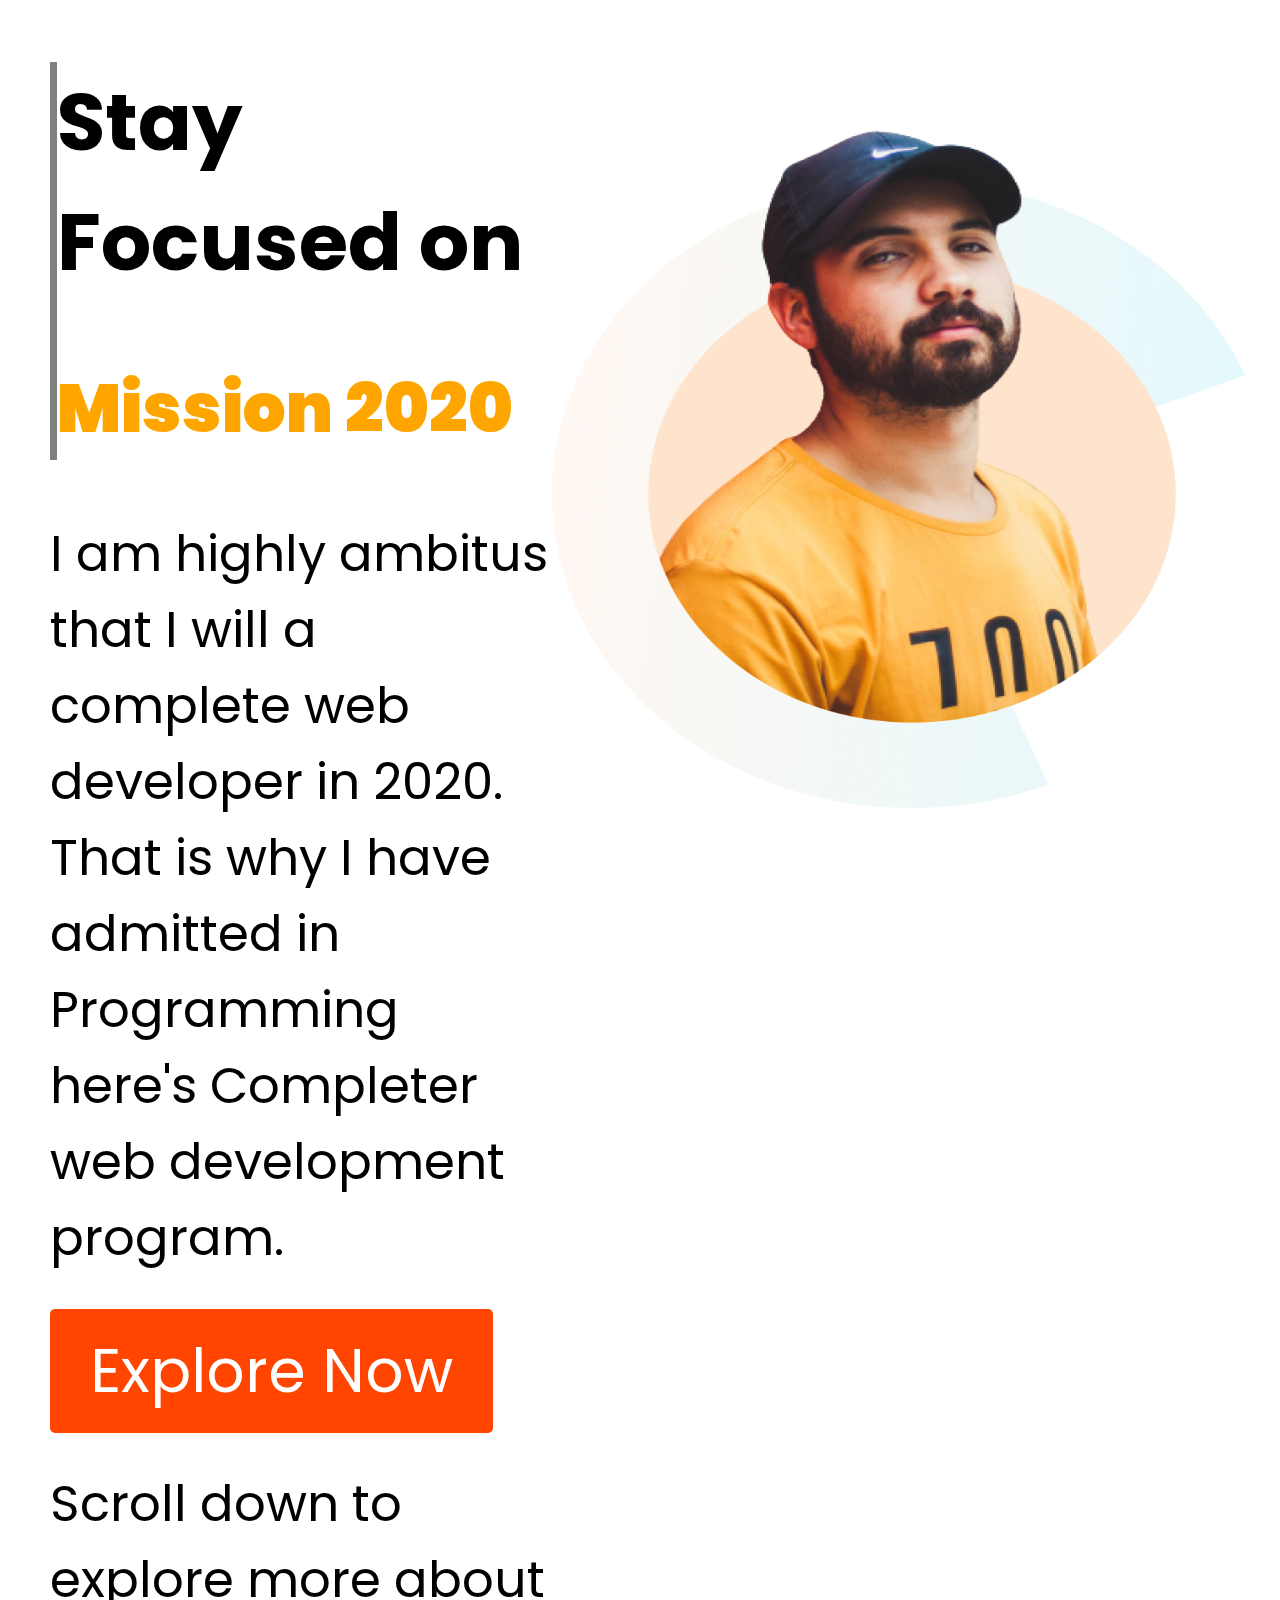
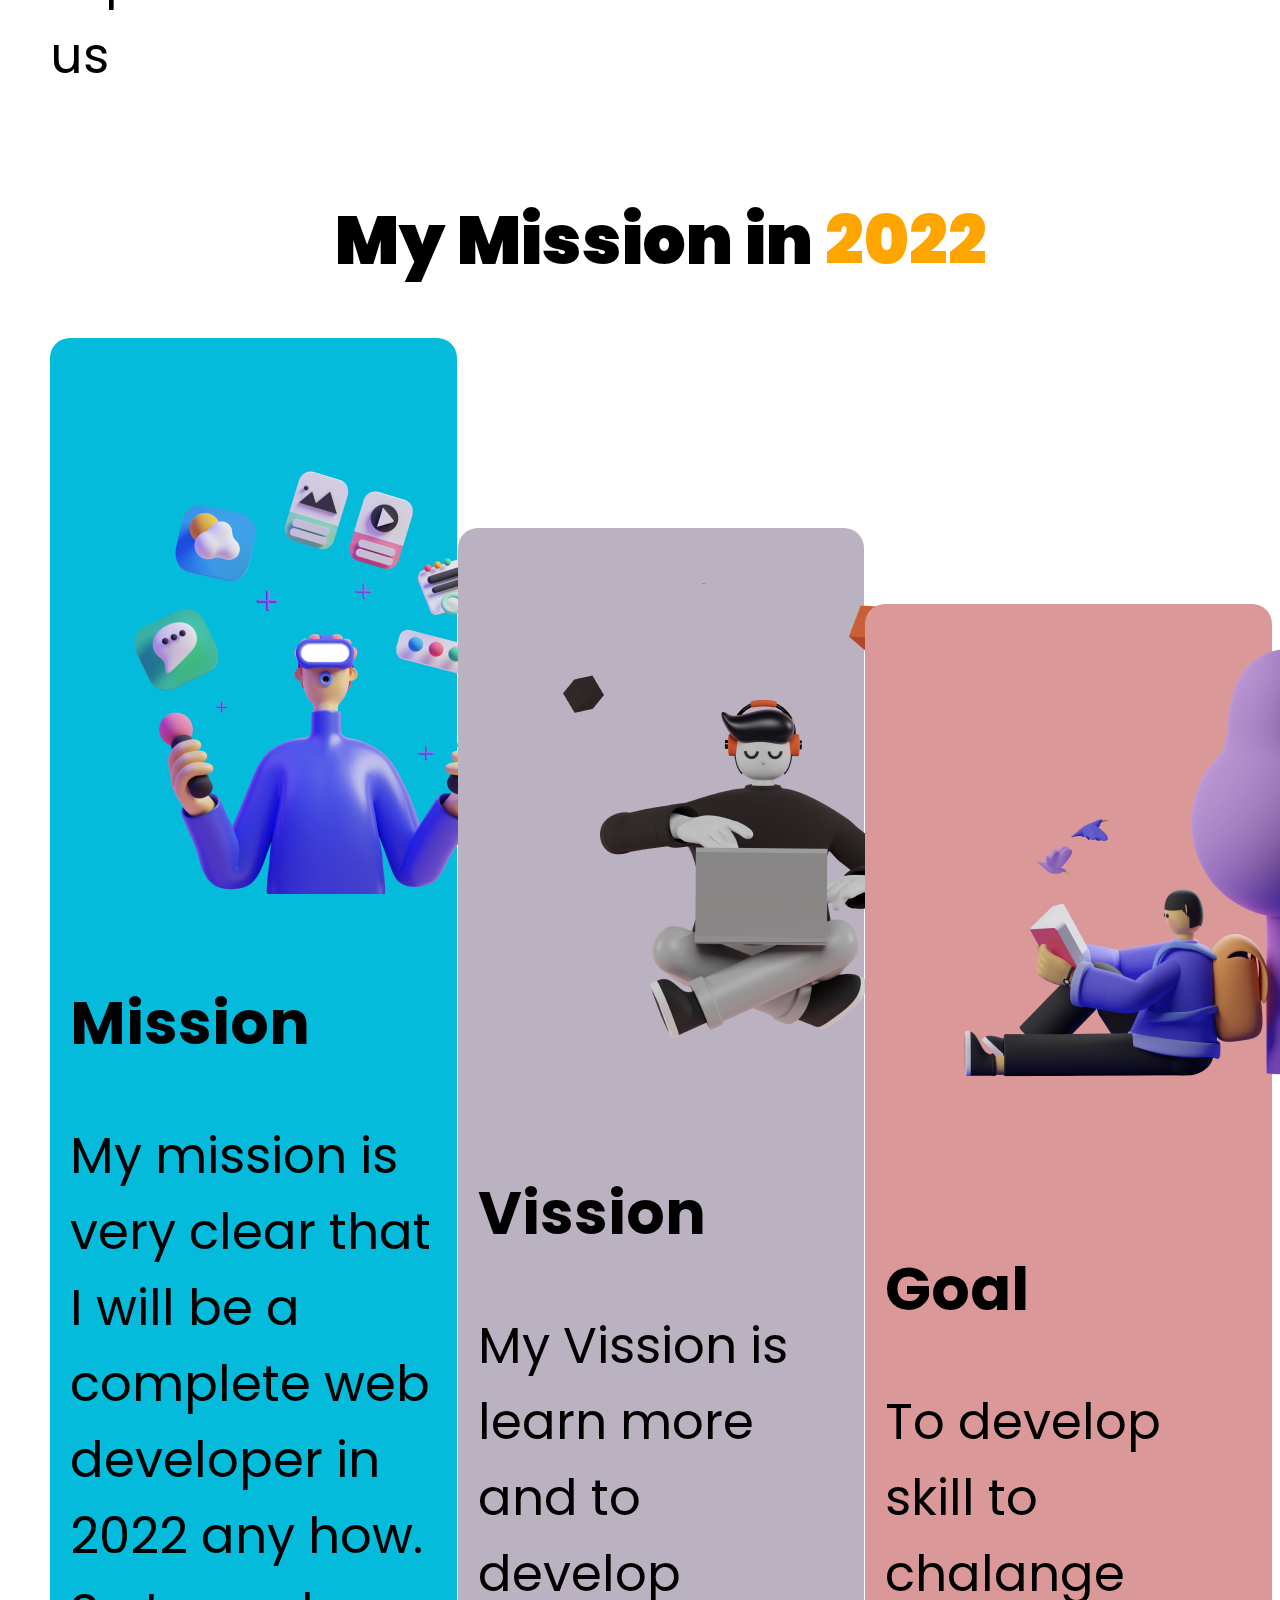
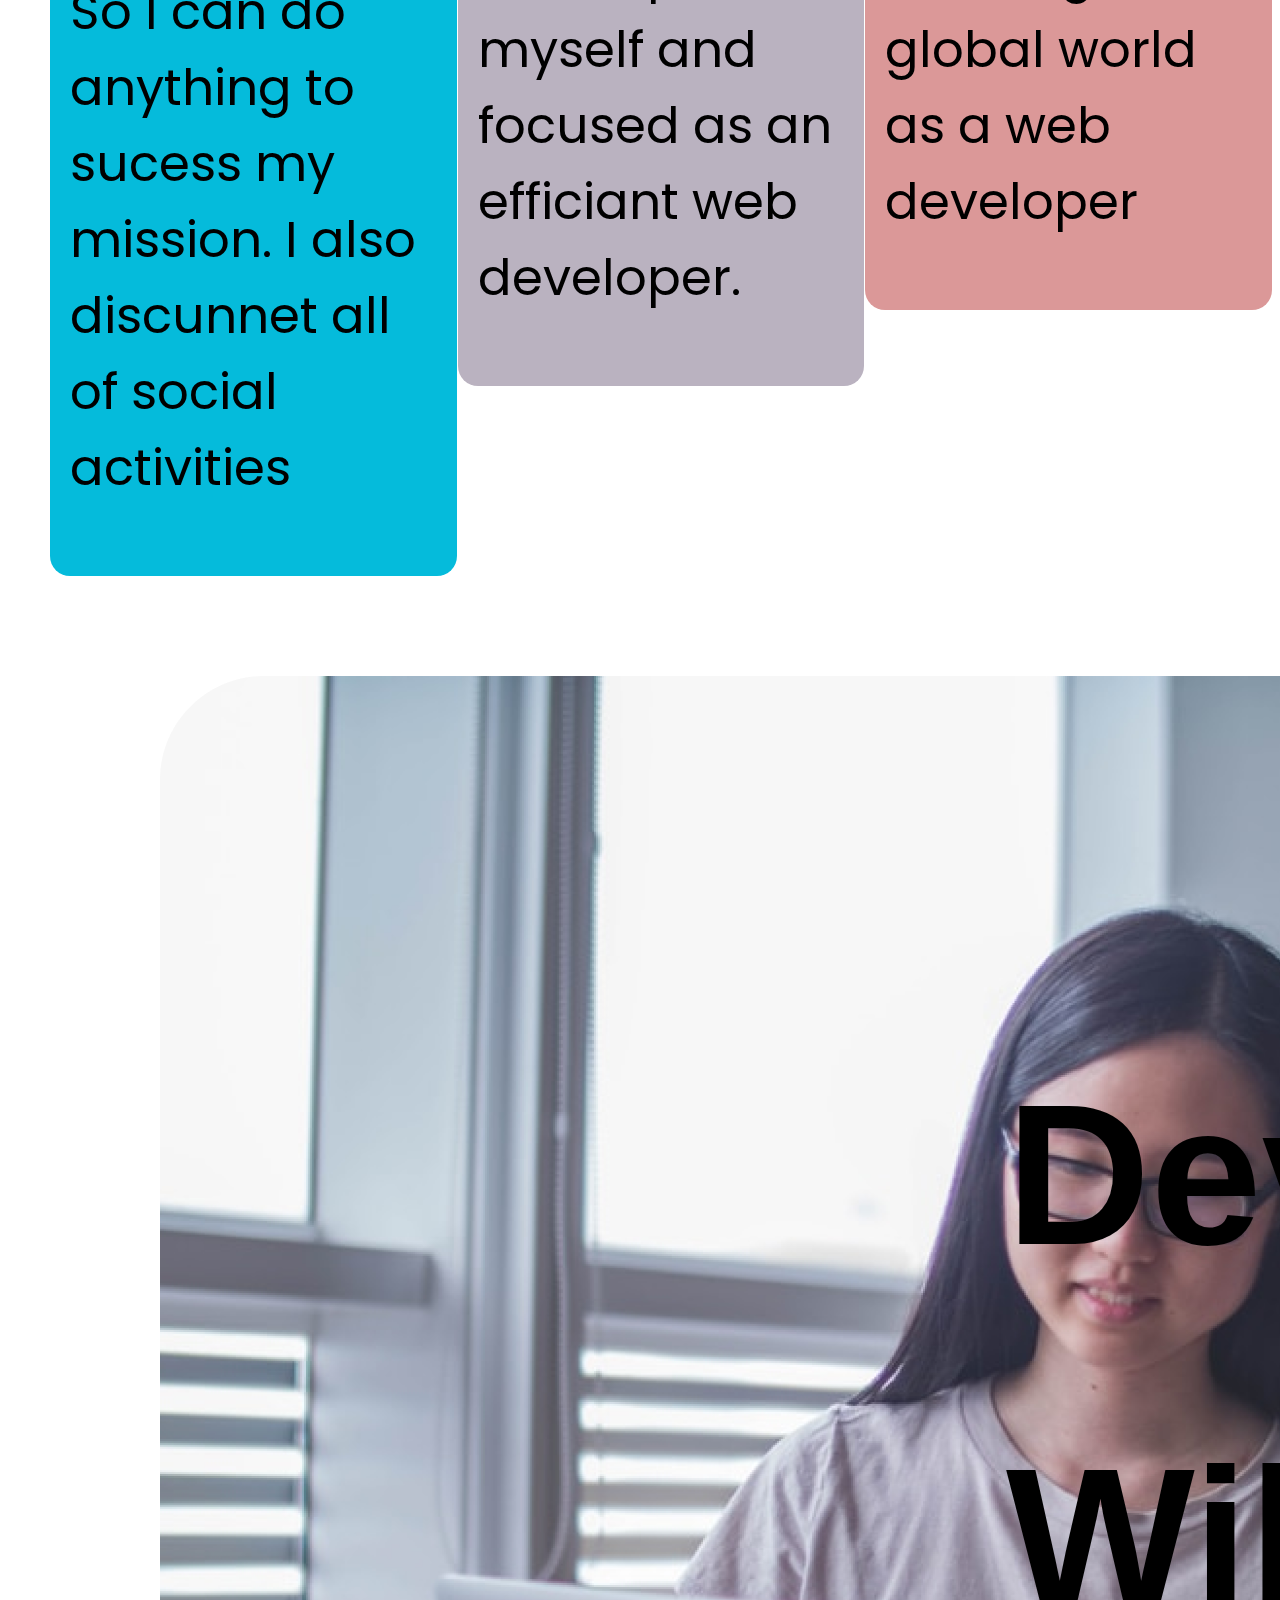
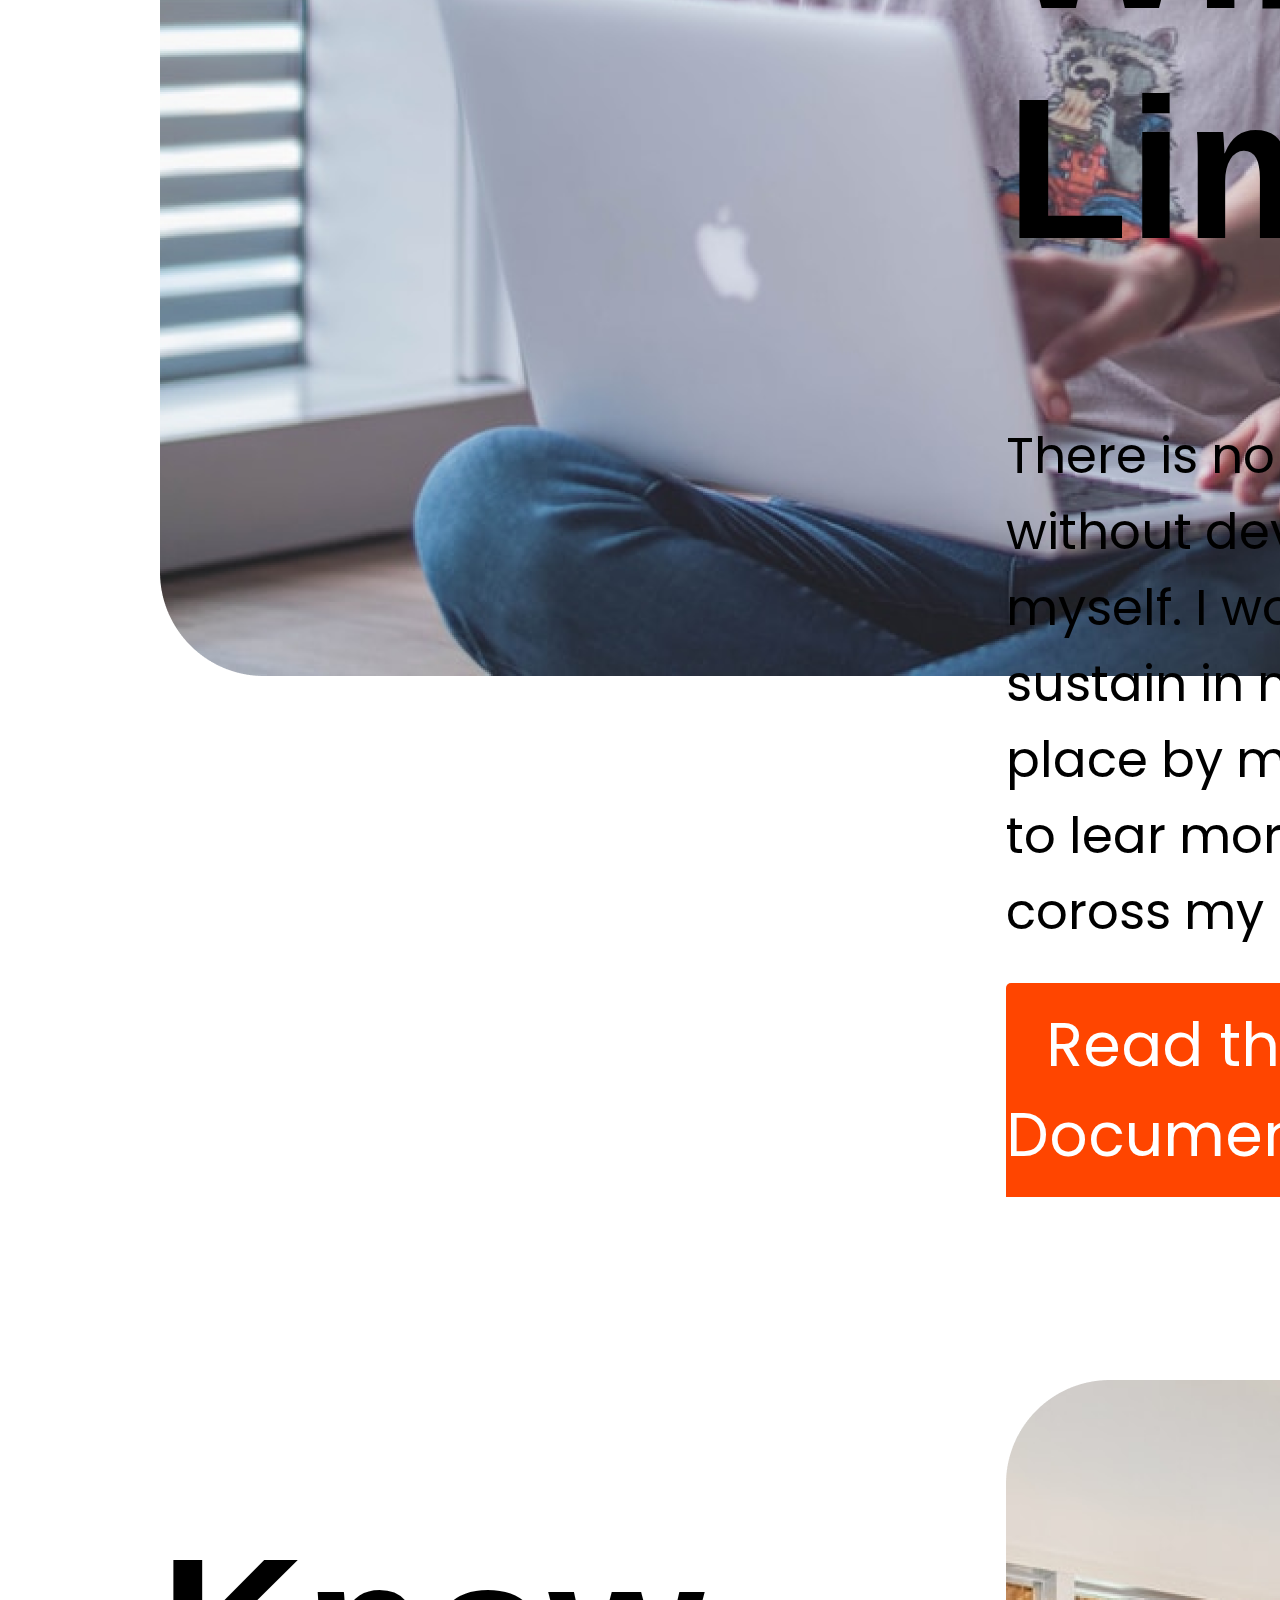
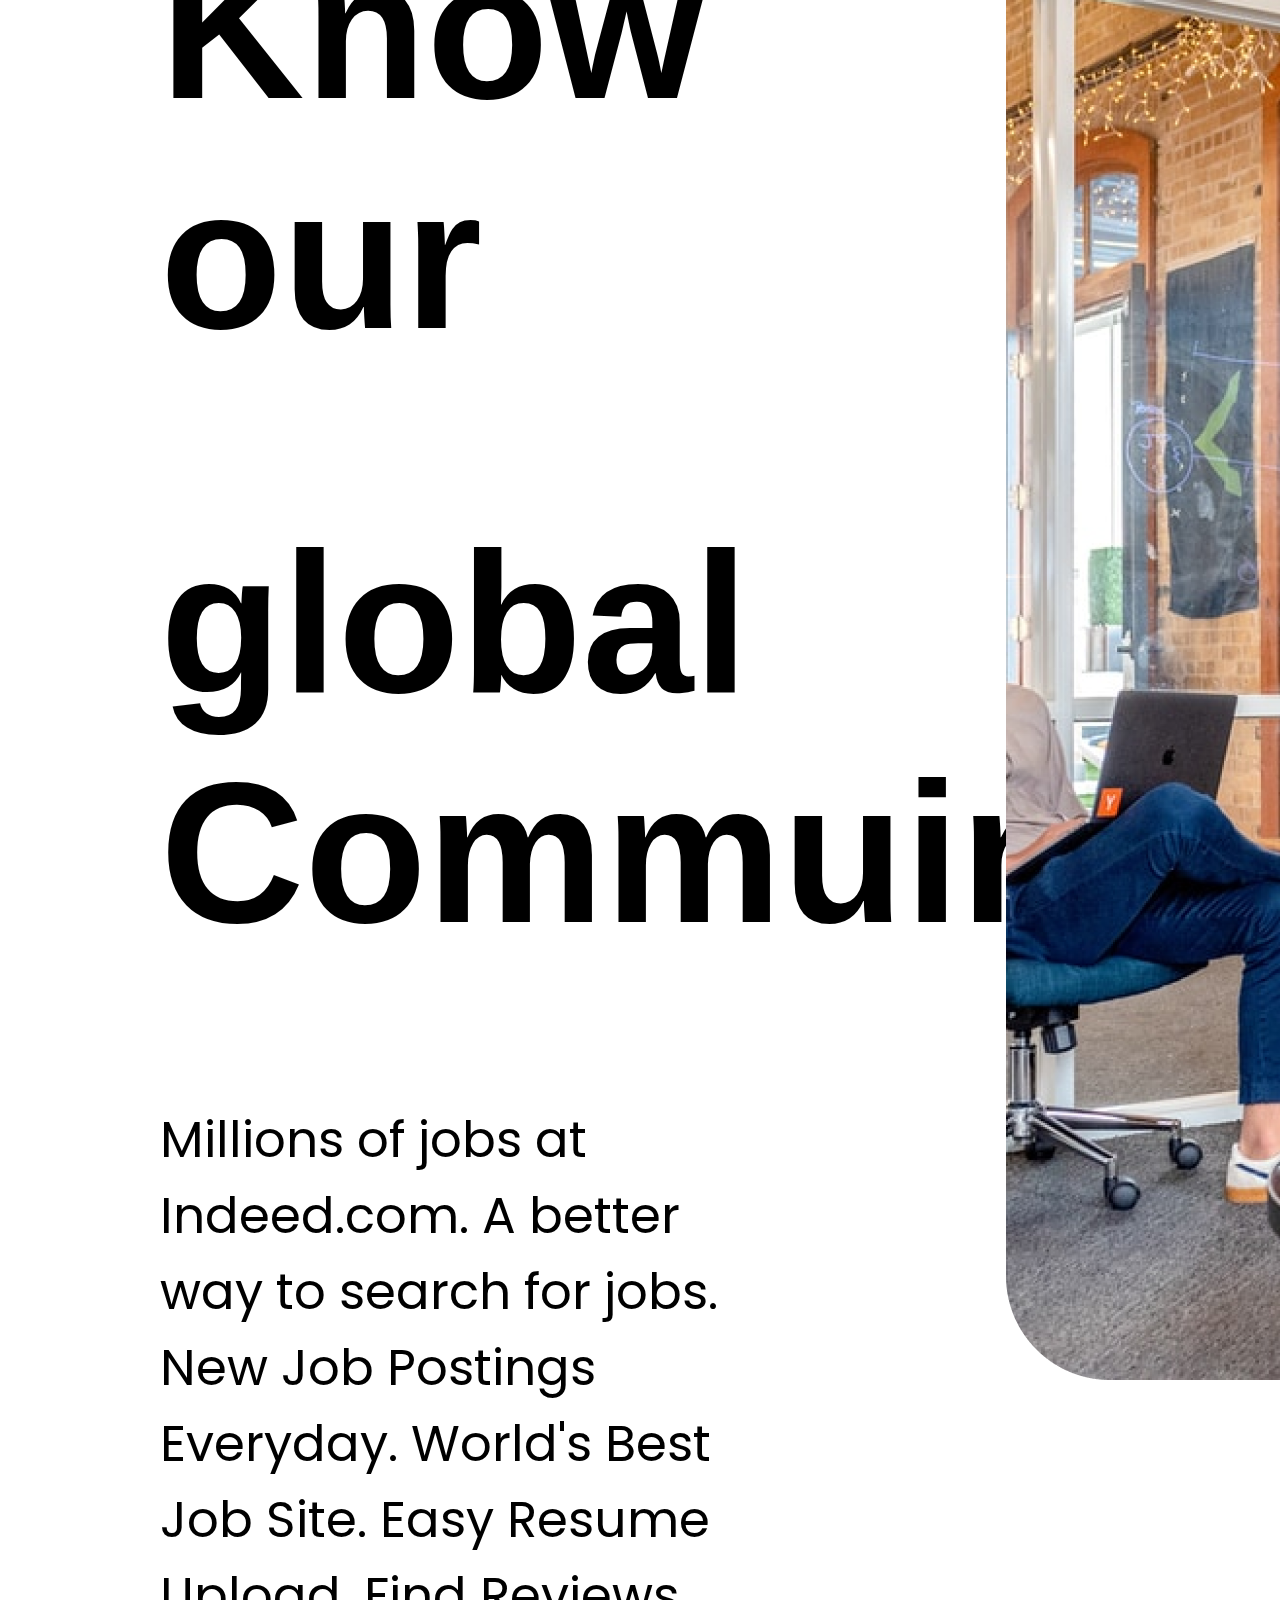
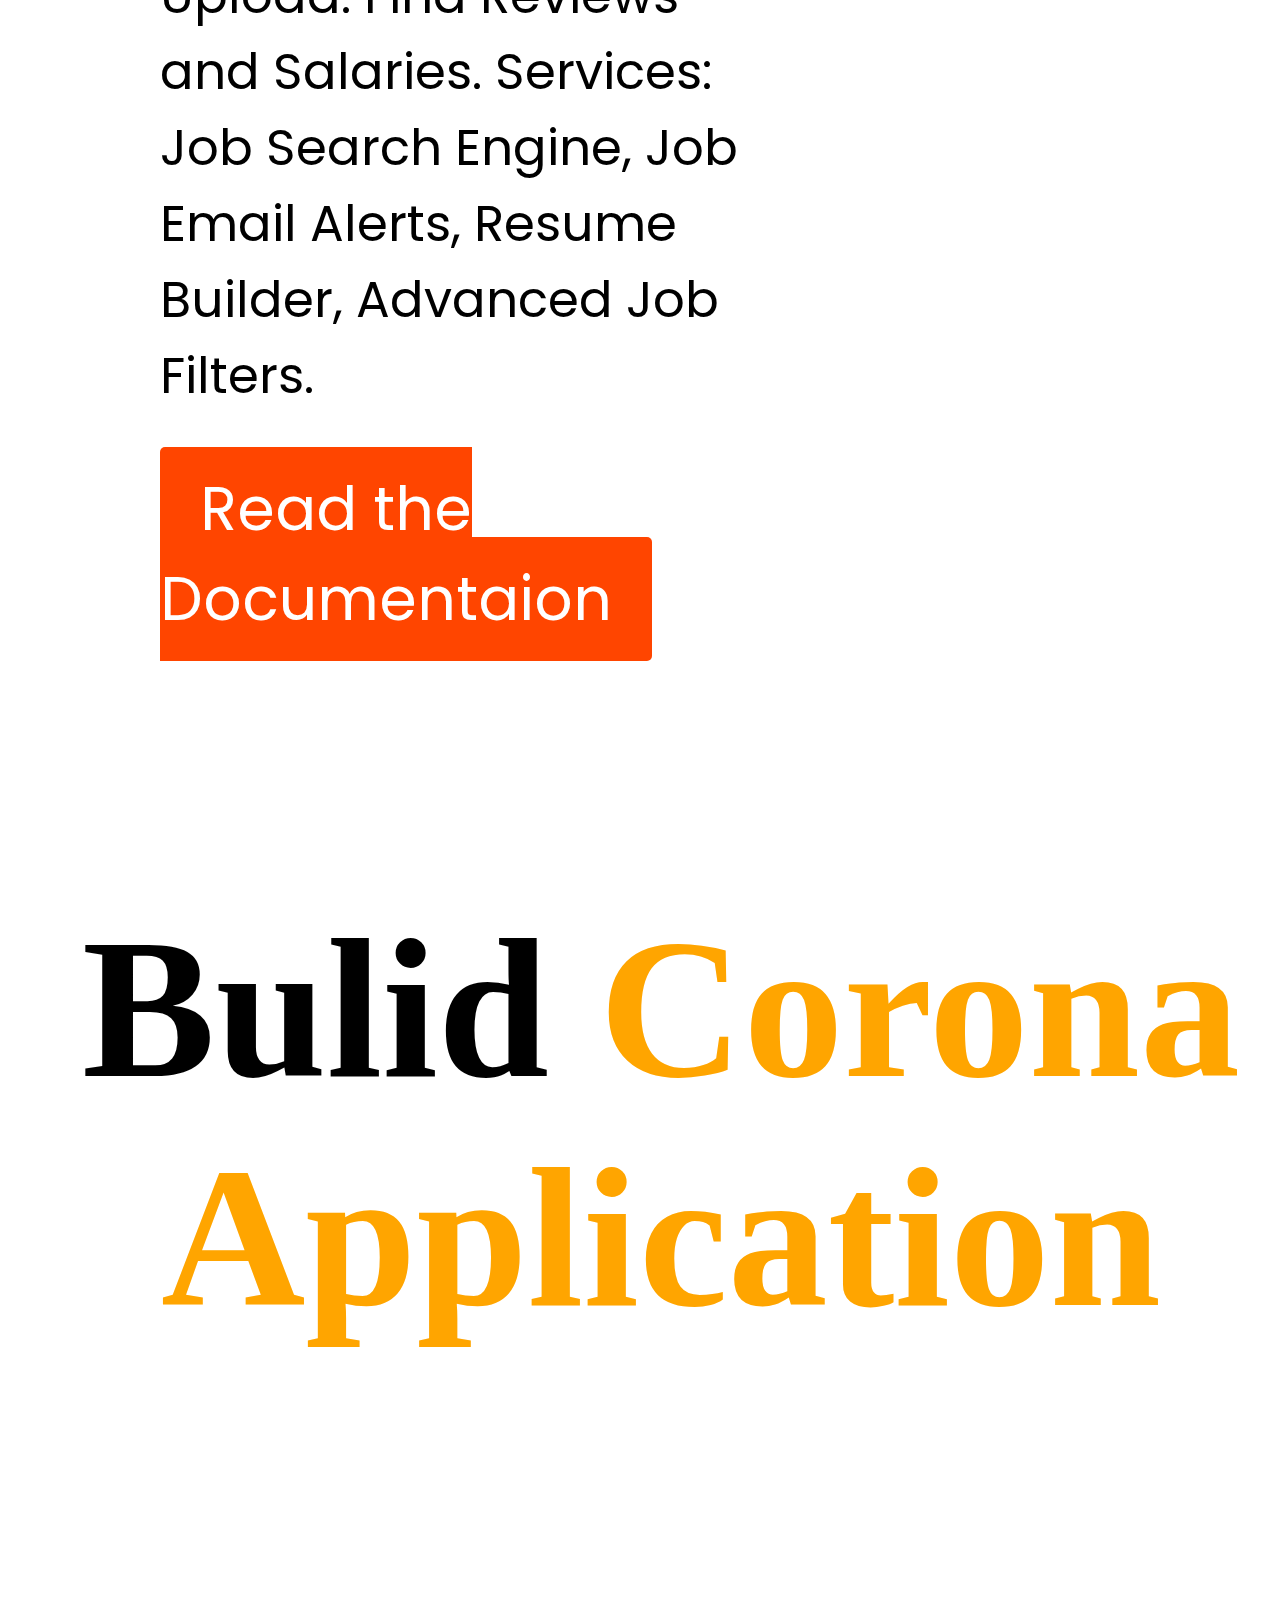
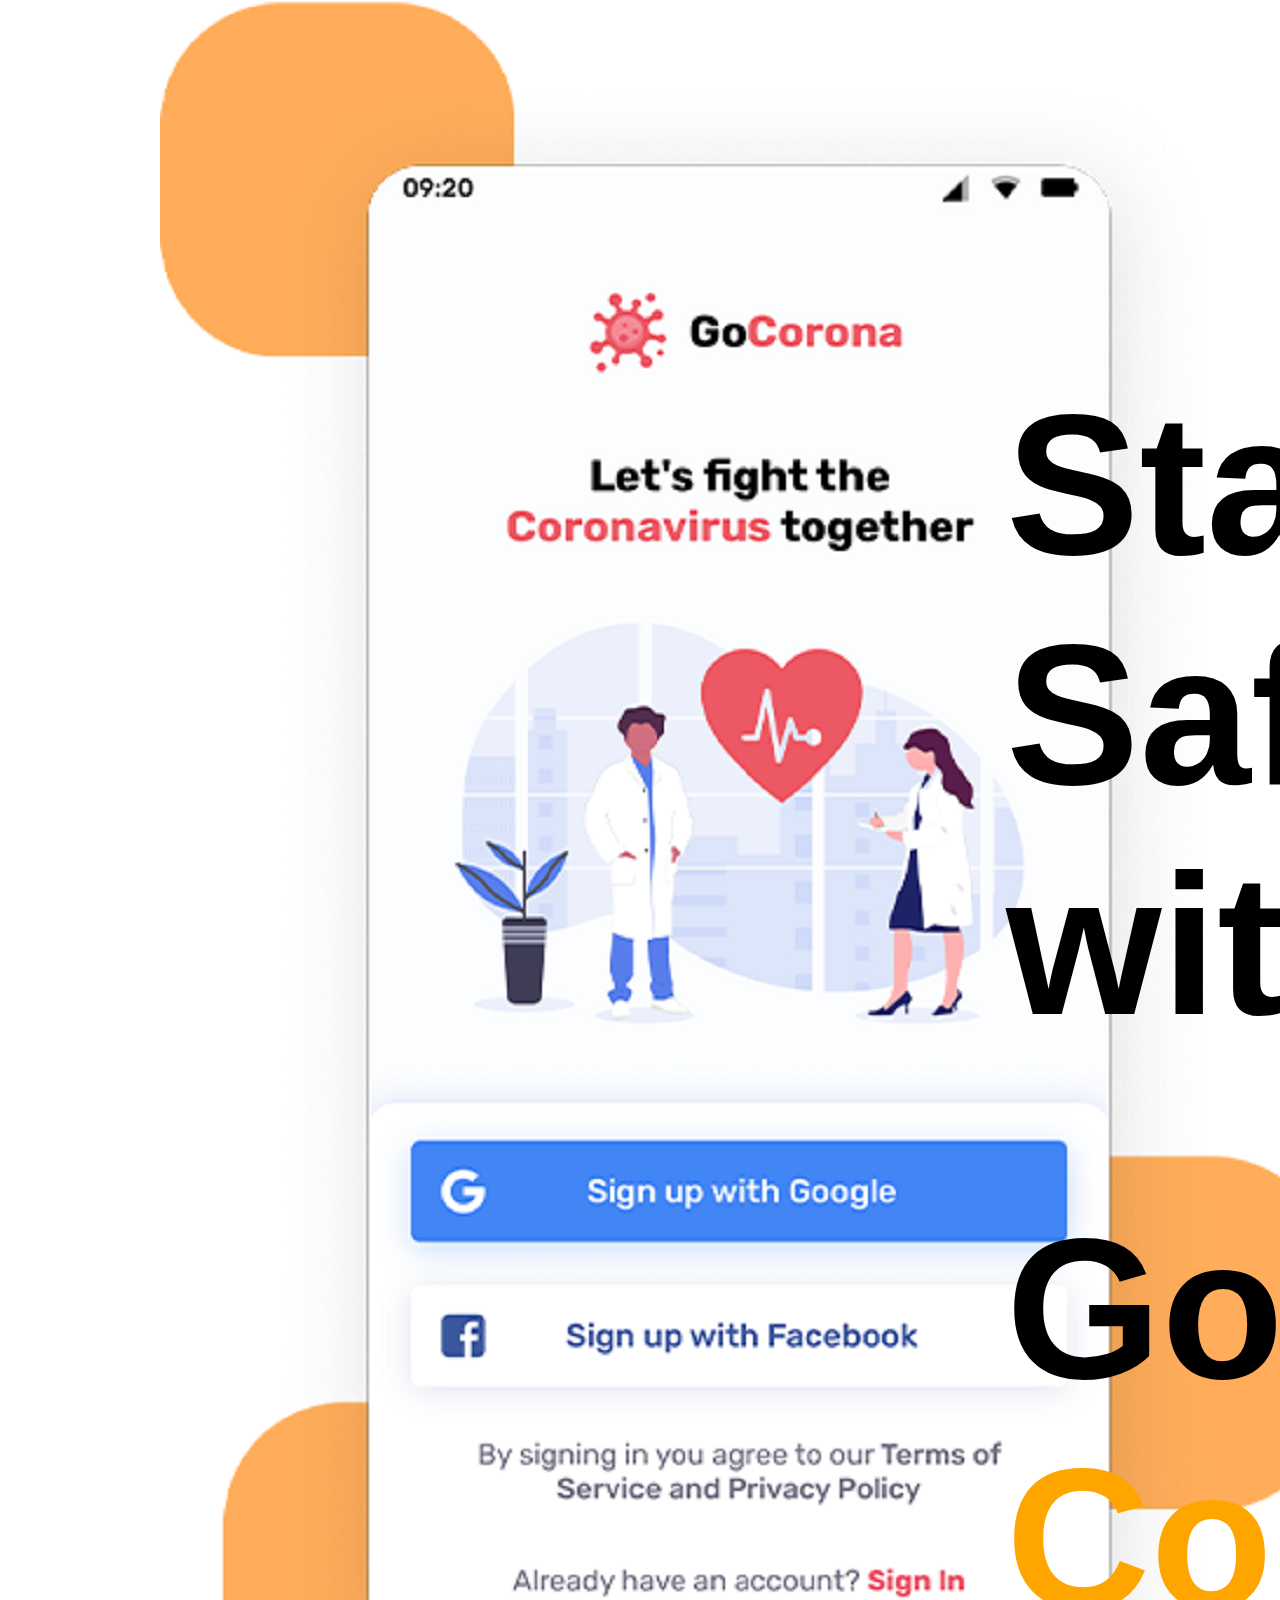
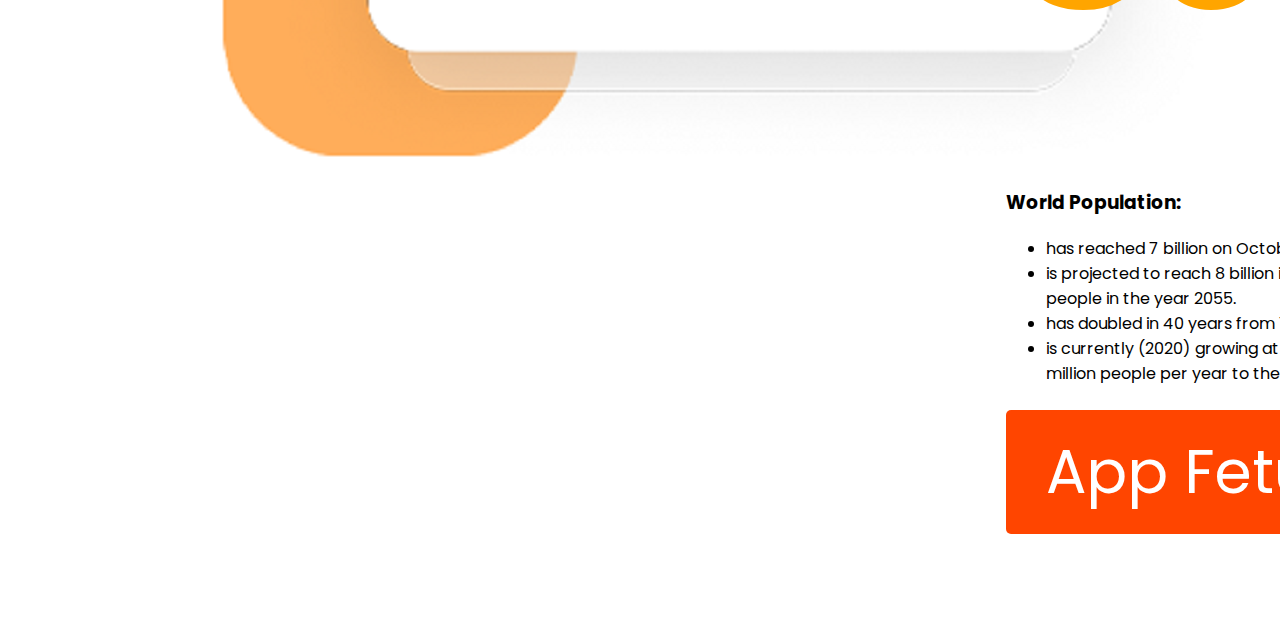
==== index.html @ 31b65af3 "index" ====
<!DOCTYPE html>
<html lang="en">

<head>
    <meta charset="UTF-8">
    <meta http-equiv="X-UA-Compatible" content="IE=edge">
    <meta name="viewport" content="width=device-width, initial-scale=1.0">
    <title>Mission-2022</title>
    <link rel="stylesheet" href="style.css">
    <link rel="preconnect" href="https://fonts.googleapis.com">
    <link rel="preconnect" href="https://fonts.gstatic.com" crossorigin>
    <link href="https://fonts.googleapis.com/css2?family=Poppins:ital@0;1&display=swap" rel="stylesheet">

</head>

<body>

    <section class="flexile-container">
        <div class="half-width">
            <div class="heading-area">
                <h1 class="heading">Stay Focused on </h1>
                <h2 class="mission">Mission 2020</h2>

            </div>

            <div>
                <p>I am highly ambitus that I will a complete web developer in 2020. That is why I have admitted in
                    Programming here's Completer web development program. </p>
                <a class="link-button" href="#">Explore Now</a>
                <p>Scroll down to explore more about us</p>
            </div>

        </div>
        <div class="half-wudth">
            <img src="images/person/person-0.png" width="720" height="800" alt="">

        </div>
    </section>




    <section class="vission-area">
        <h1 class="m2022">My Mission in <span class="mission">2022</span></h1>

        <div class="flexile-container">
            <div id="mission" class="vission-item">
                <img src="images/illustrators/illustrator-1.png" alt="">
                <h2 class="fnt-heading">Mission</h2>
                <p>My mission is very clear that I will be a complete web developer in 2022 any how. So I can do
                    anything to
                    sucess my mission. I also discunnet all of social activities</p>
            </div>

            <div id="vission" class="vission-item">
                <img src="images/illustrators/illustrator-2.png" alt="">
                <h2 class="fnt-heading">Vission</h2>
                <p>My Vission is learn more and to develop myself and focused as an efficiant web developer.</p>
            </div>

            <div id="goals" class="vission-item">
                <img src="images/illustrators/illustrator-3.png" alt="">
                <h2 class="fnt-heading">Goal</h2>
                <p>To develop skill to chalange global world as a web developer</p>

            </div>
        </div>





    </section>

    <section class="developing-area">

        <div class="flexile-container ">
            <div class="developing-item">
                <img src="images/pictures/coding.png" alt="">
            </div>

            <div id="dev" class="developing-item">
                <h1 class="fnt-dev">Develope</h1>
                <h1 class="fnt-dev">Wihout Limits</h1>
                <p>There is no magic without developing myself. I would like to sustain in markted place by my skill.
                    So,
                    I've
                    to lear more and to coross my limet.</p>
                <a class="link-button" href="#">Read the Documentaion</a>
            </div>

        </div>




    </section>


    <section class="global-area">

        <div class="flexile-container ">

            <div class="developing-item">
                <h1 class="fnt-dev">Know our</h1>
                <h1 class="fnt-dev">global Commuinty</h1>
                <p>Millions of jobs at Indeed.com. A better way to search for jobs. New Job Postings Everyday. World's
                    Best Job Site. Easy Resume Upload. Find Reviews and Salaries. Services: Job Search Engine, Job Email
                    Alerts, Resume Builder, Advanced Job Filters.</p>

                <a class="link-button"
                    href="https://www.google.com/aclk?sa=l&ai=[base64]&ae=2&sig=AOD64_32_der4FVAS-yr9AIhIzCLAgM7Ig&adurl=https://www.indeed.com/q-Front-End-Developer-l-New-York,-NY-jobs.html%3Fvjk%3D76dbdd950292b9f5%26mna%3D5%26aceid%3D%26kw%3Dadwords_c_9099168468_14809238852_126772059486_0_DSAsrchreach%26sid%3Dus_googsrchreachdsa-dsa_ql_c_550660808354_g_9069450&q=">Read
                    the Documentaion</a>
            </div>

            <div class="developing-item">
                <img src="images/pictures/project.png" alt="">
            </div>


        </div>




    </section>


    <h1 class="corona">Bulid <span span class="corona-ap"> Corona Application</span></h1>

    <section class="developing-area">

        <div class="flexile-container ">
            <div class="developing-item">
                <img src="images/pictures/app1.png" alt="">
            </div>

            <div id="dev" class="developing-item">
                <h1 class="fnt-dev">Stay Safe with</h1>
                <h1 class="fnt-dev"> Go <span class="go-corona">Corona</span></h1>

                <h3>World Population:</h3>
                <ul>
                    <li>has reached 7 billion on October 31, 2011.</li>
                    <li>is projected to reach 8 billion in 2023, 9 billion in 2037, and 10 billion people in the year
                        2055.</li>
                    <li>has doubled in 40 years from 1959 (3 billion) to 1999 (6 billion).</li>
                    <li>is currently (2020) growing at a rate of around 1.05 % per year,adding 81 million people per
                        year to the total.</li>
                </ul>
                <br>

                <a class="link-button" href="https://www.worldometers.info/">App Fetures</a>
            </div>

        </div>




    </section>


</body>

</html>
---- style.css ----
body{
    font-family: 'Poppins', sans-serif;
    margin-left: 50px;
}

.heading{
    font-size: 80px;
    color: black;
    font-weight: bold;
}
.mission{
    font-size: 68px;
    color: orange;
    font-weight: 900;
}
p{
    font-size: 50px;
}
.link-button{
    text-decoration: none;
    background-color: orangered;
    color:white;
    padding: 20px 40px;
    font-size: 60px;
    border-radius: 5px;
    
}

.flexile-container{
    display: flex;
}

.vission-item{
    width: 30%;
    margin-left: 5%;
    margin-right: 5px;
    padding: 20px;

   
}

.half-width{
    width: 50%;
}

.heading-area{
    border-left: 7px solid grey;
    margin-right: 20px;
    margin-left: 10;
    
   
}

.m2022{
    font-size: 68px;
    font-weight: 900;
    text-align: center;

}


#mission{
    background-color: rgb(5, 187, 219);
    border-radius: 20px;
    margin: auto;
    
}

#vission{
    background-color: rgb(186, 178, 192);
    border-radius: 20px;
    margin: auto;
}
#goals{
    background-color: rgb(219, 152, 152);
    border-radius: 20px;
    margin: auto;
}

.text{
    margin-left: 20px;

}

.fnt-heading{
    font-size: 60px;
}

.developing-item{
    width: 50%;
    margin-left: 10px;
    margin-right: 25px;
    padding: 100px;
}

#dev{
    margin-top: 250px;
}

.fnt-dev{
    font-size: 200px;
    font-weight: 900;
    font-family: Arial, Helvetica, sans-serif;
}

.corona{
    font-size: 200px;
    font-family: fantasy;
    text-align: center;
    margin-top: 150px;
    
}

.corona-ap{
    color: orange;
    
}
.go-corona{
    color: orange;
}
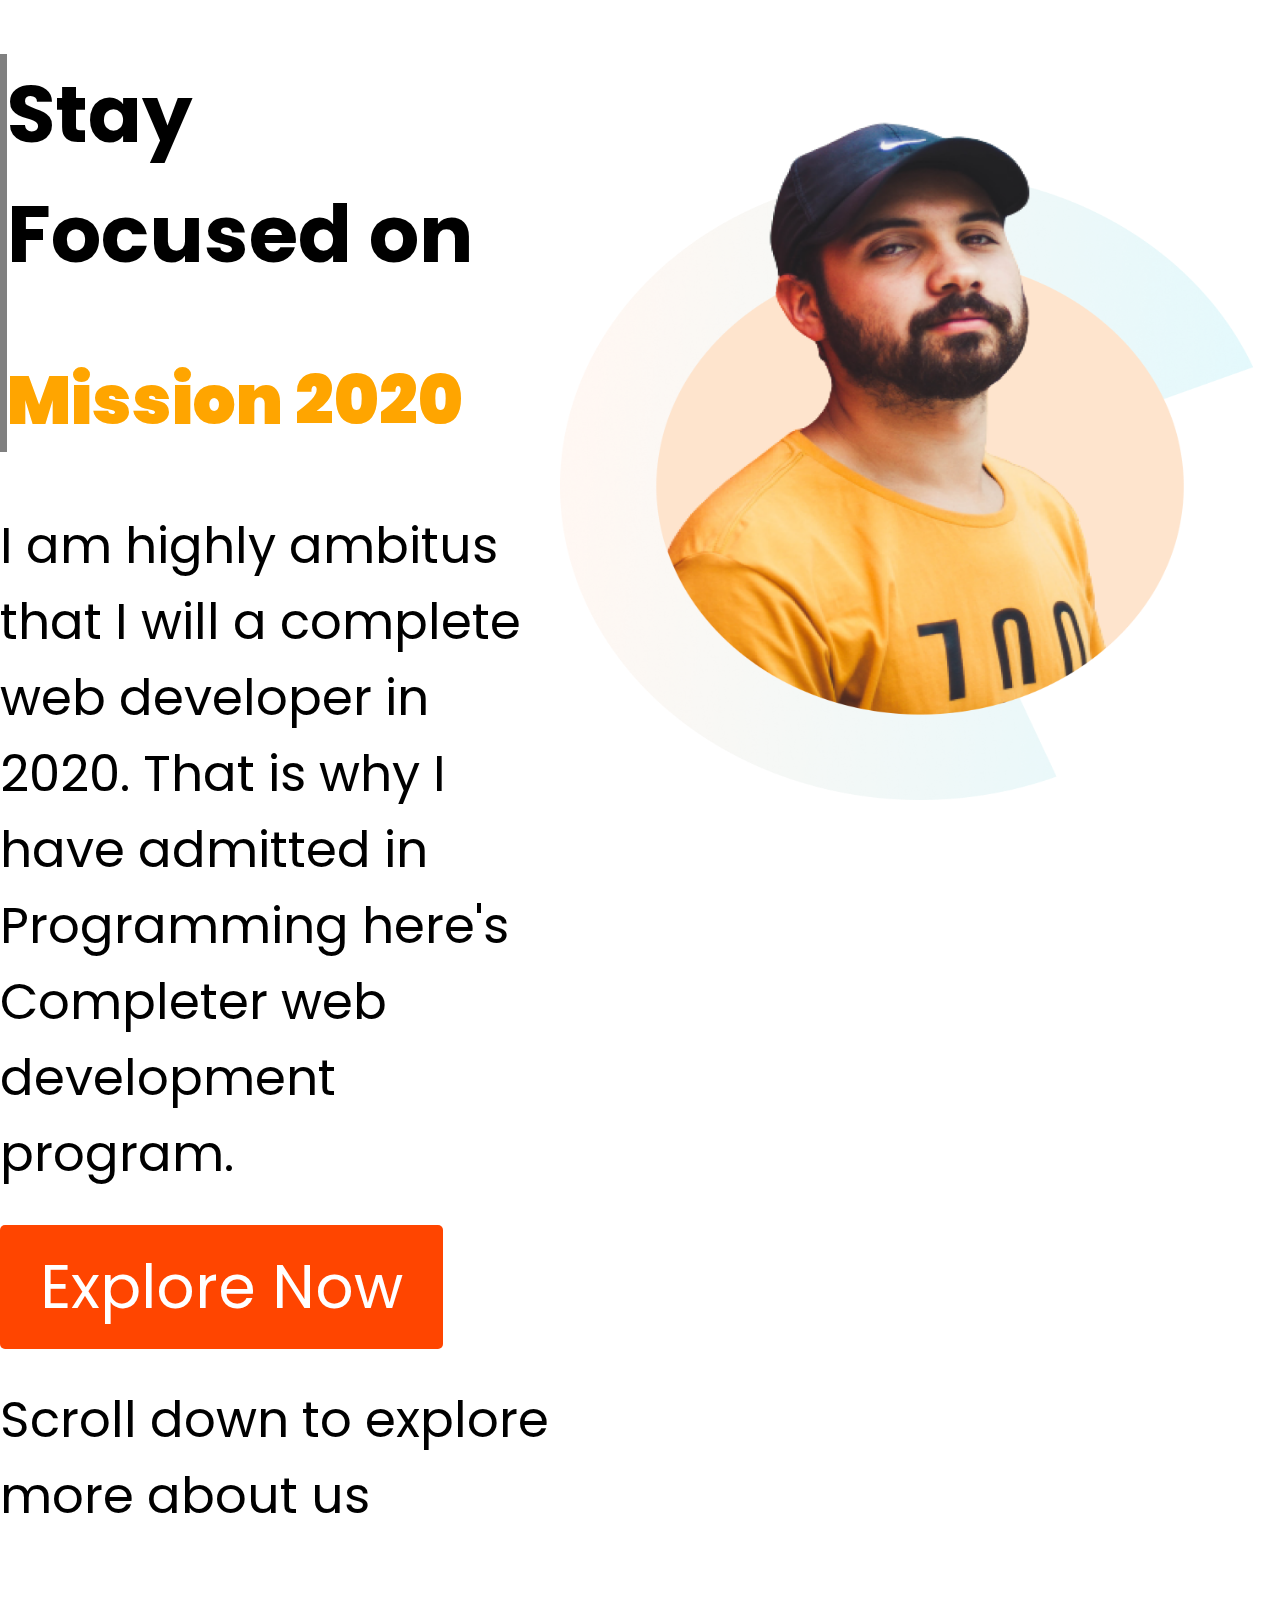
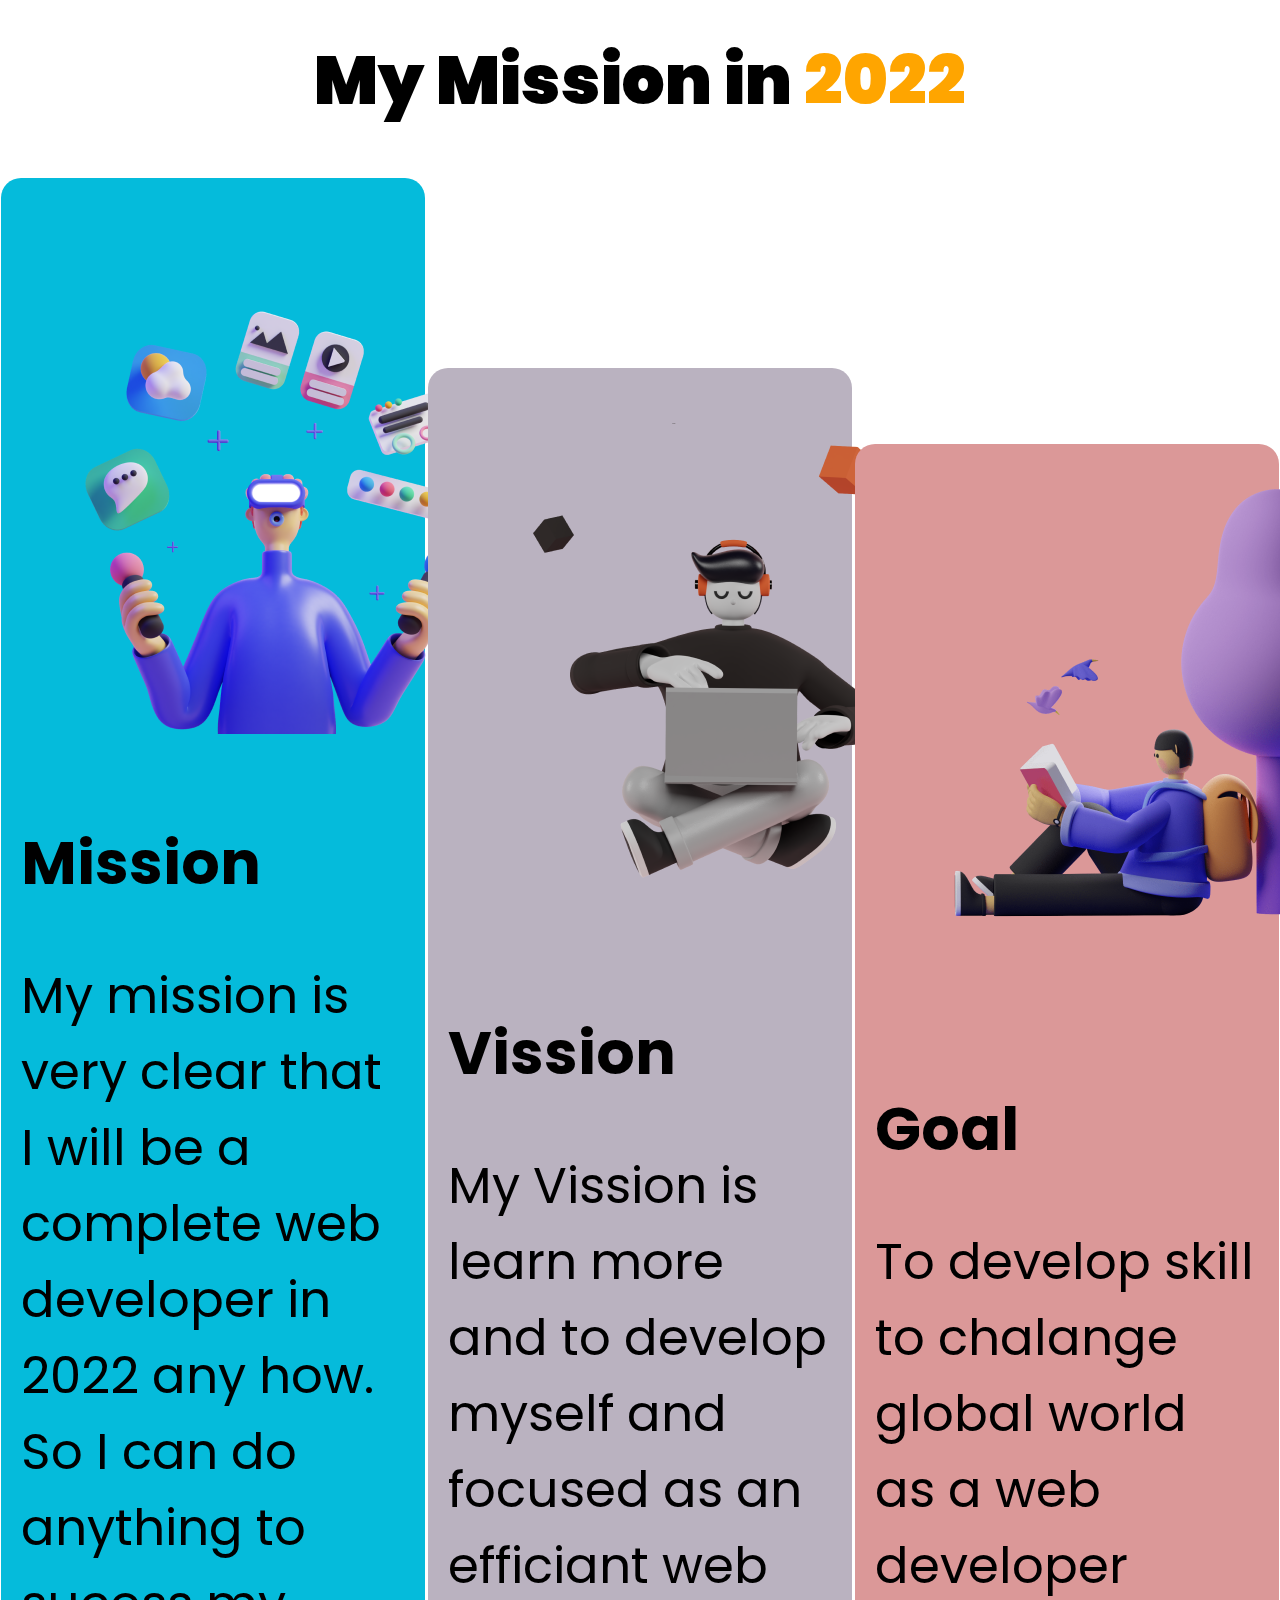
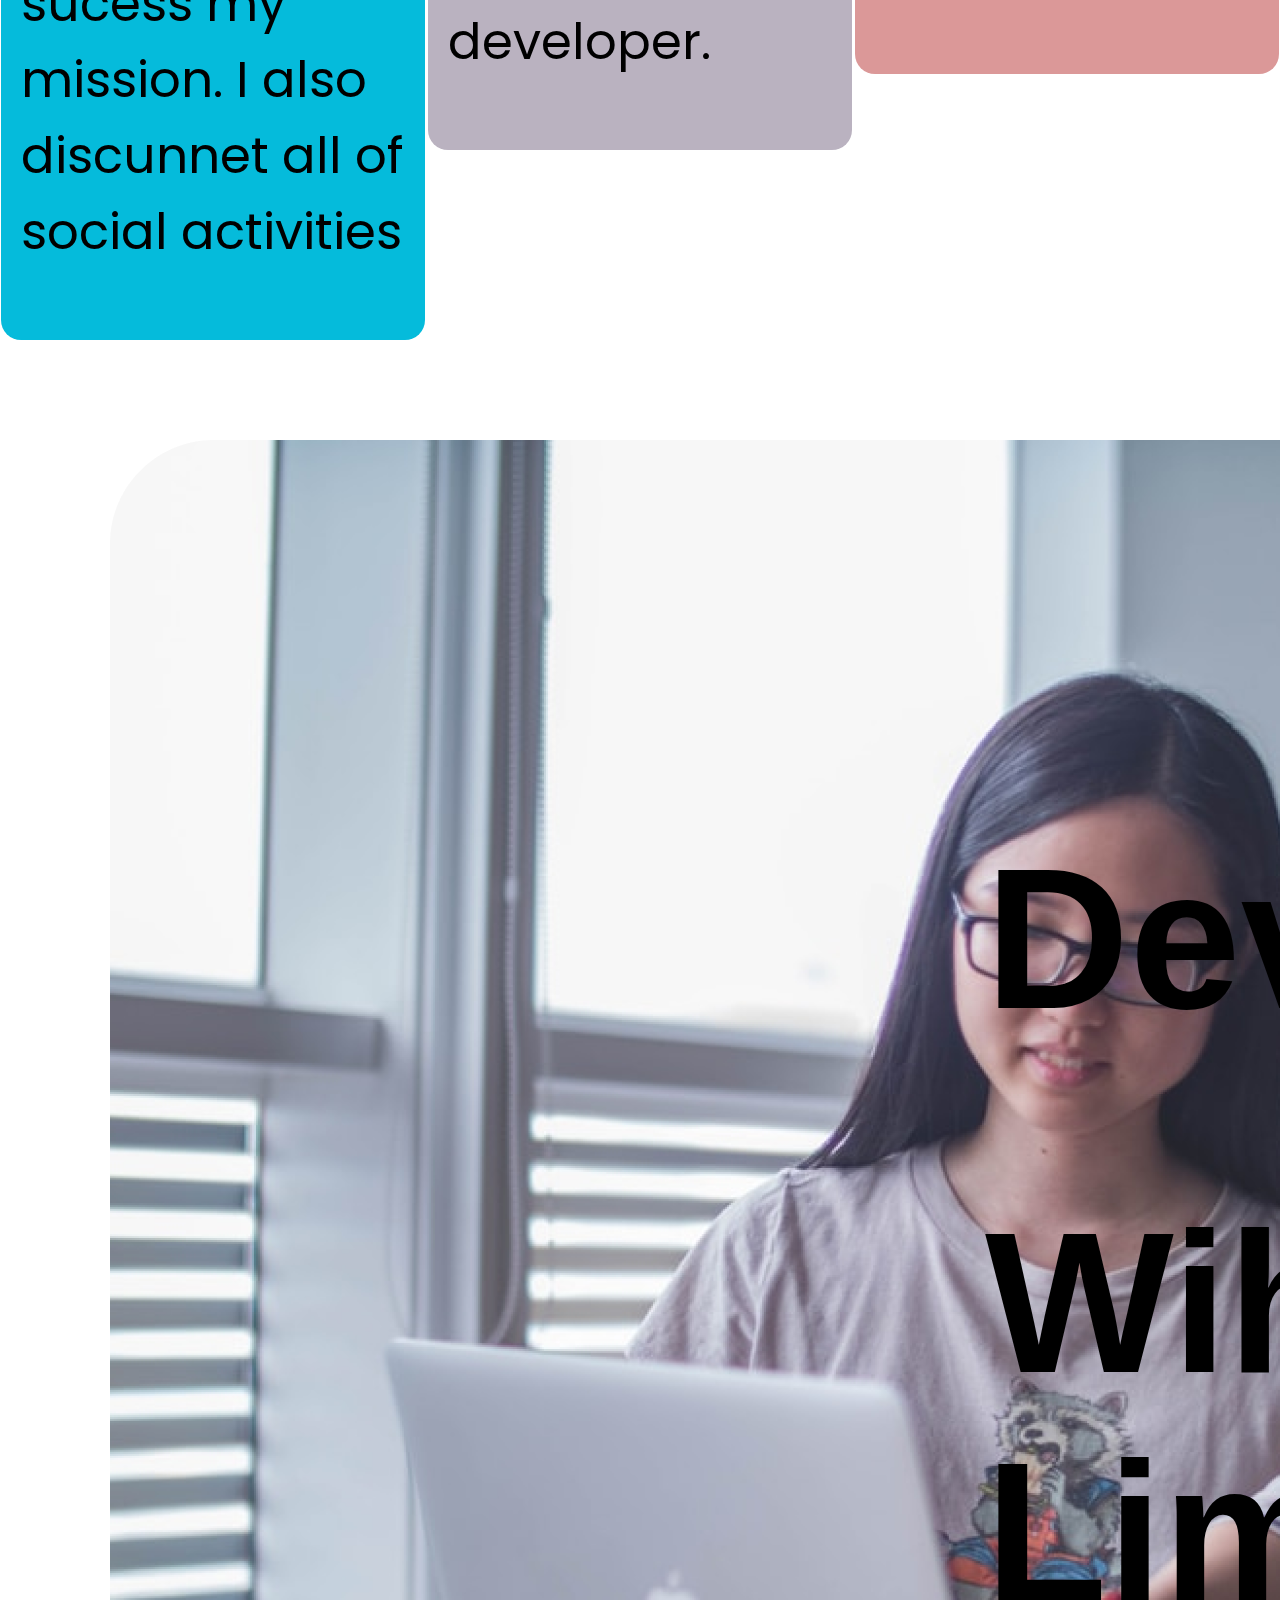
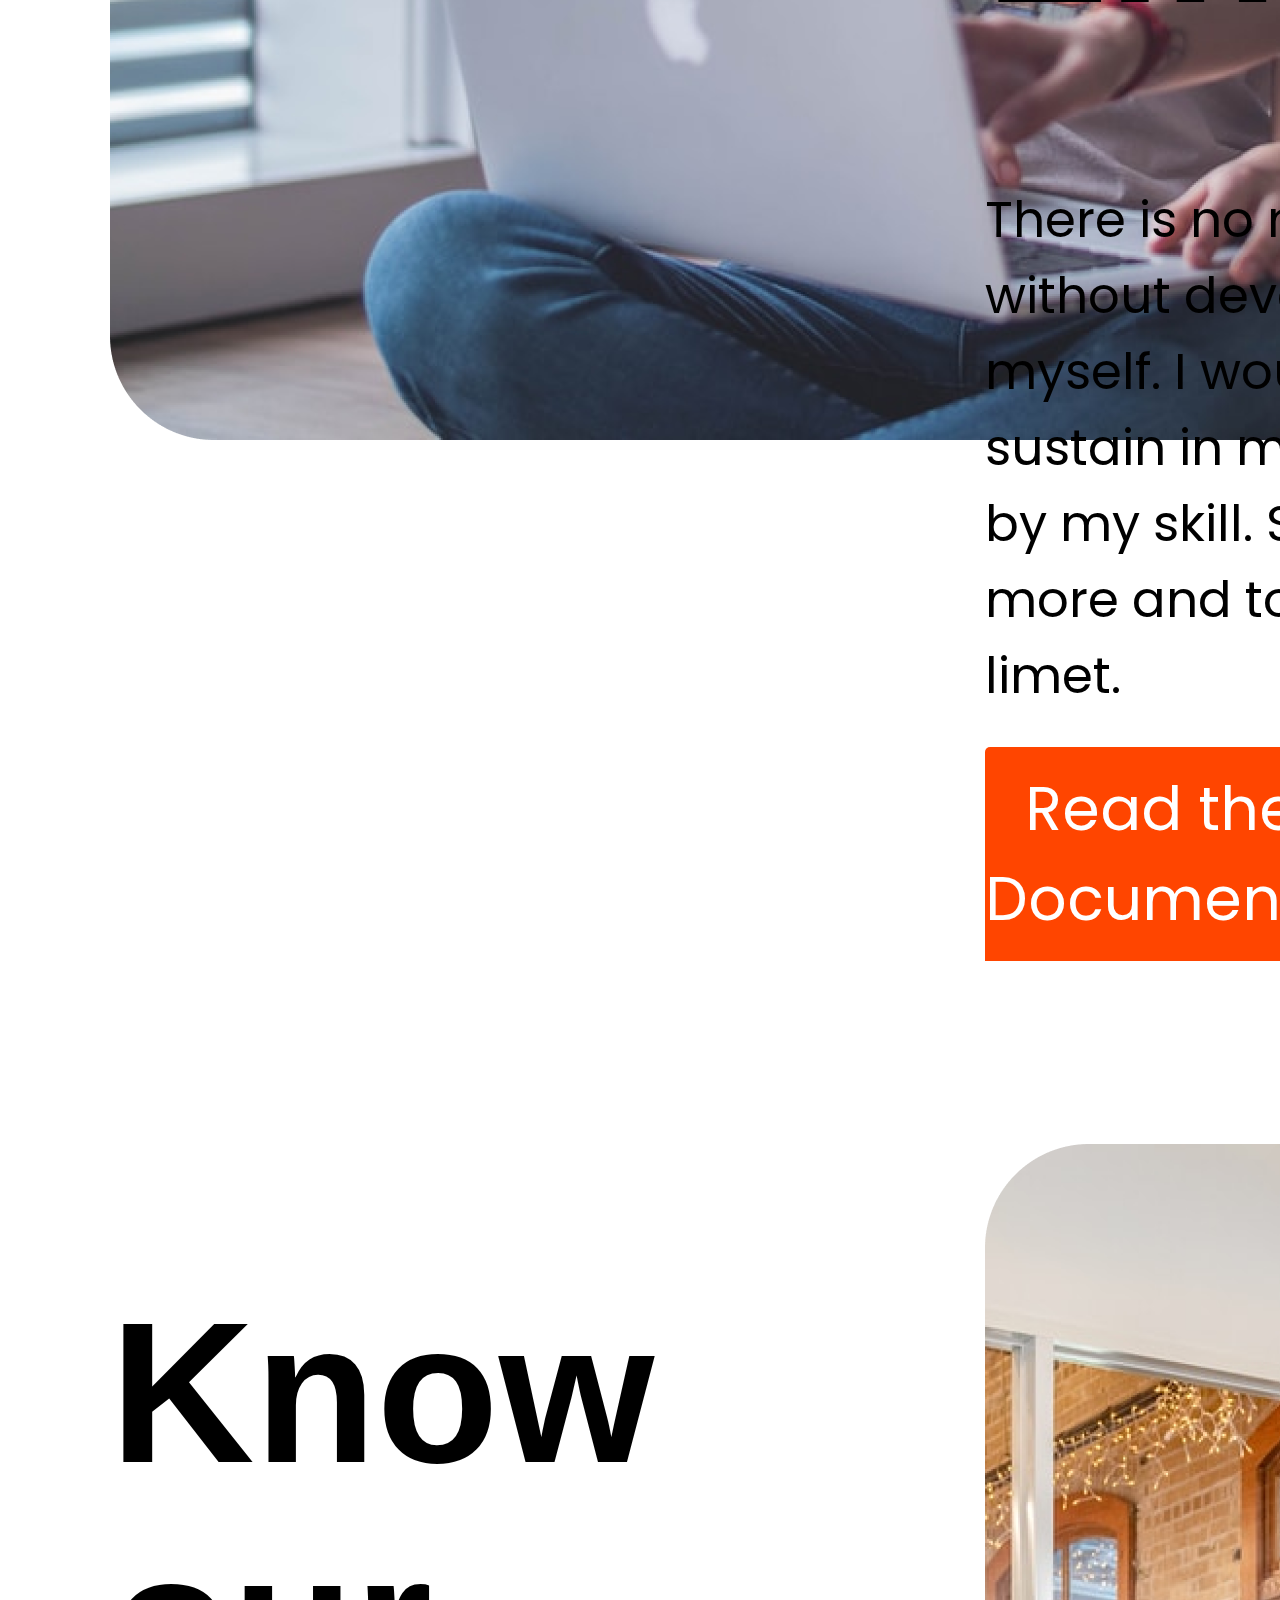
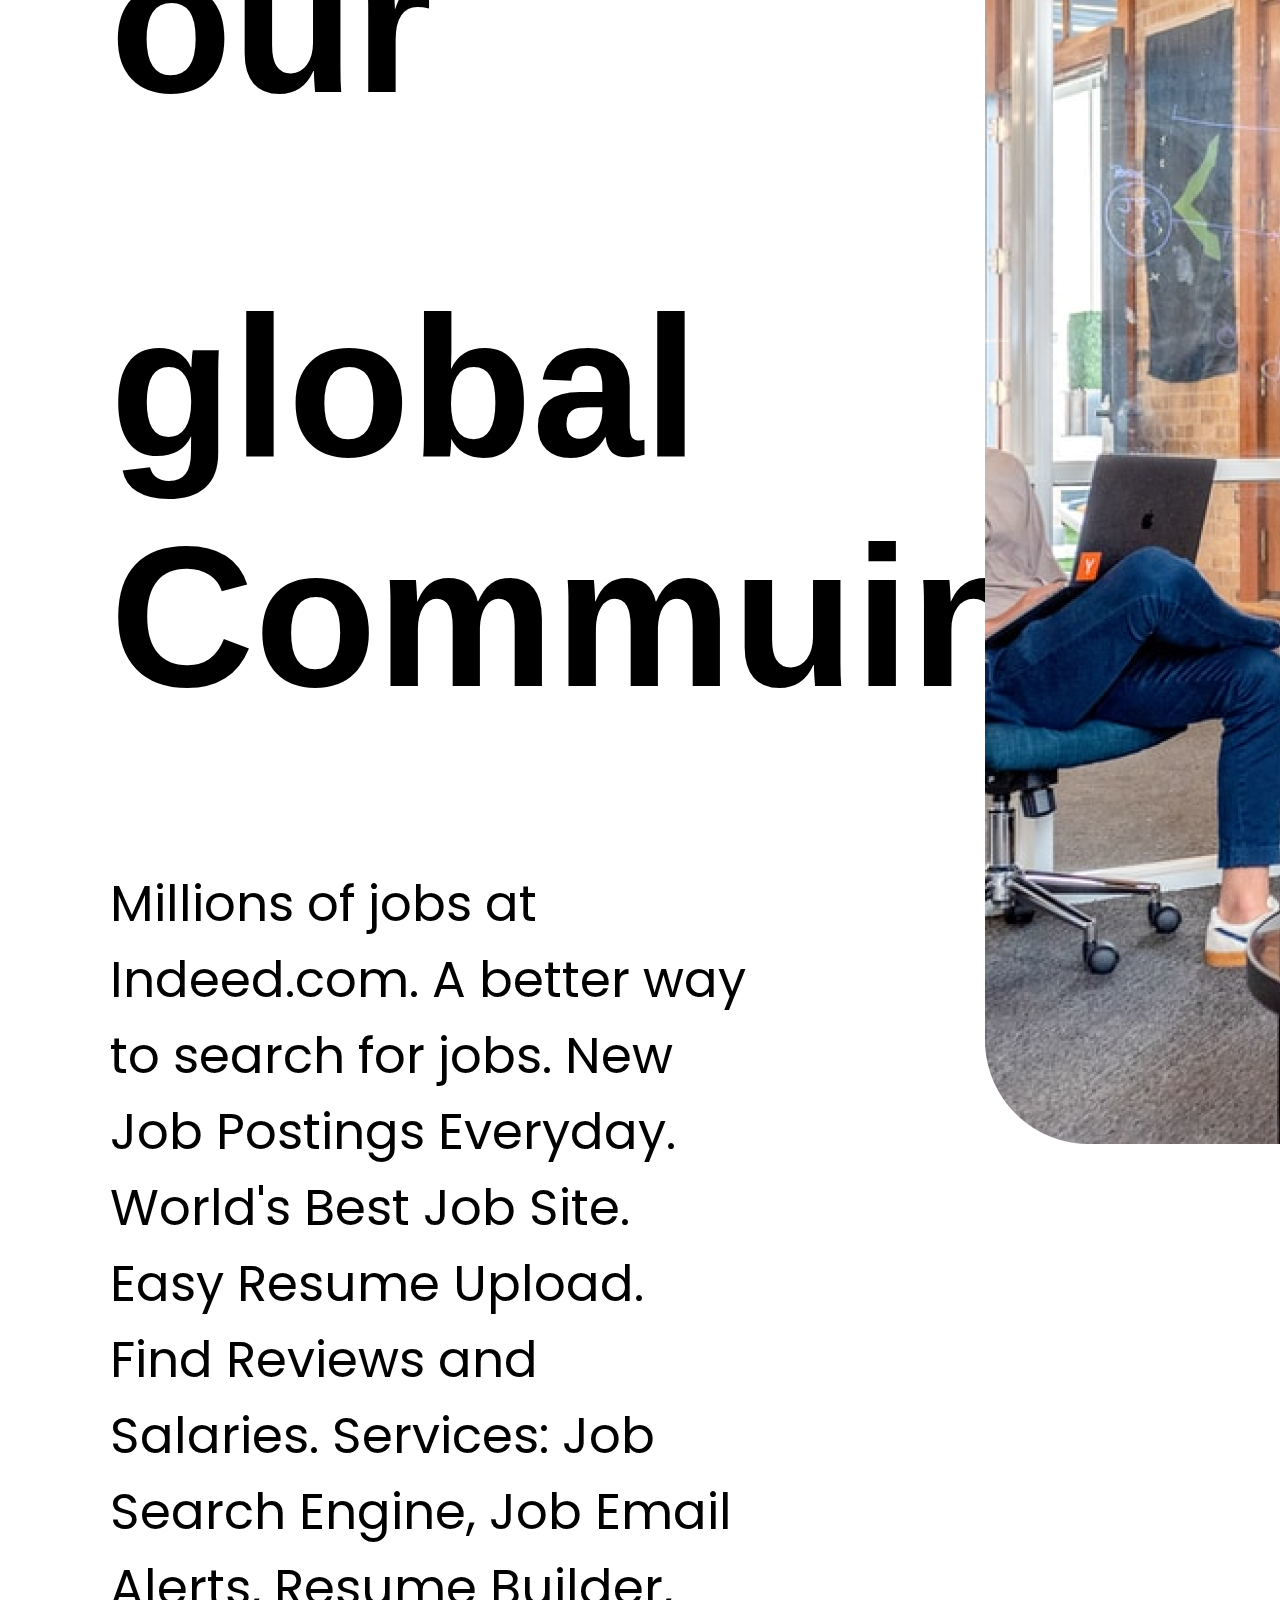
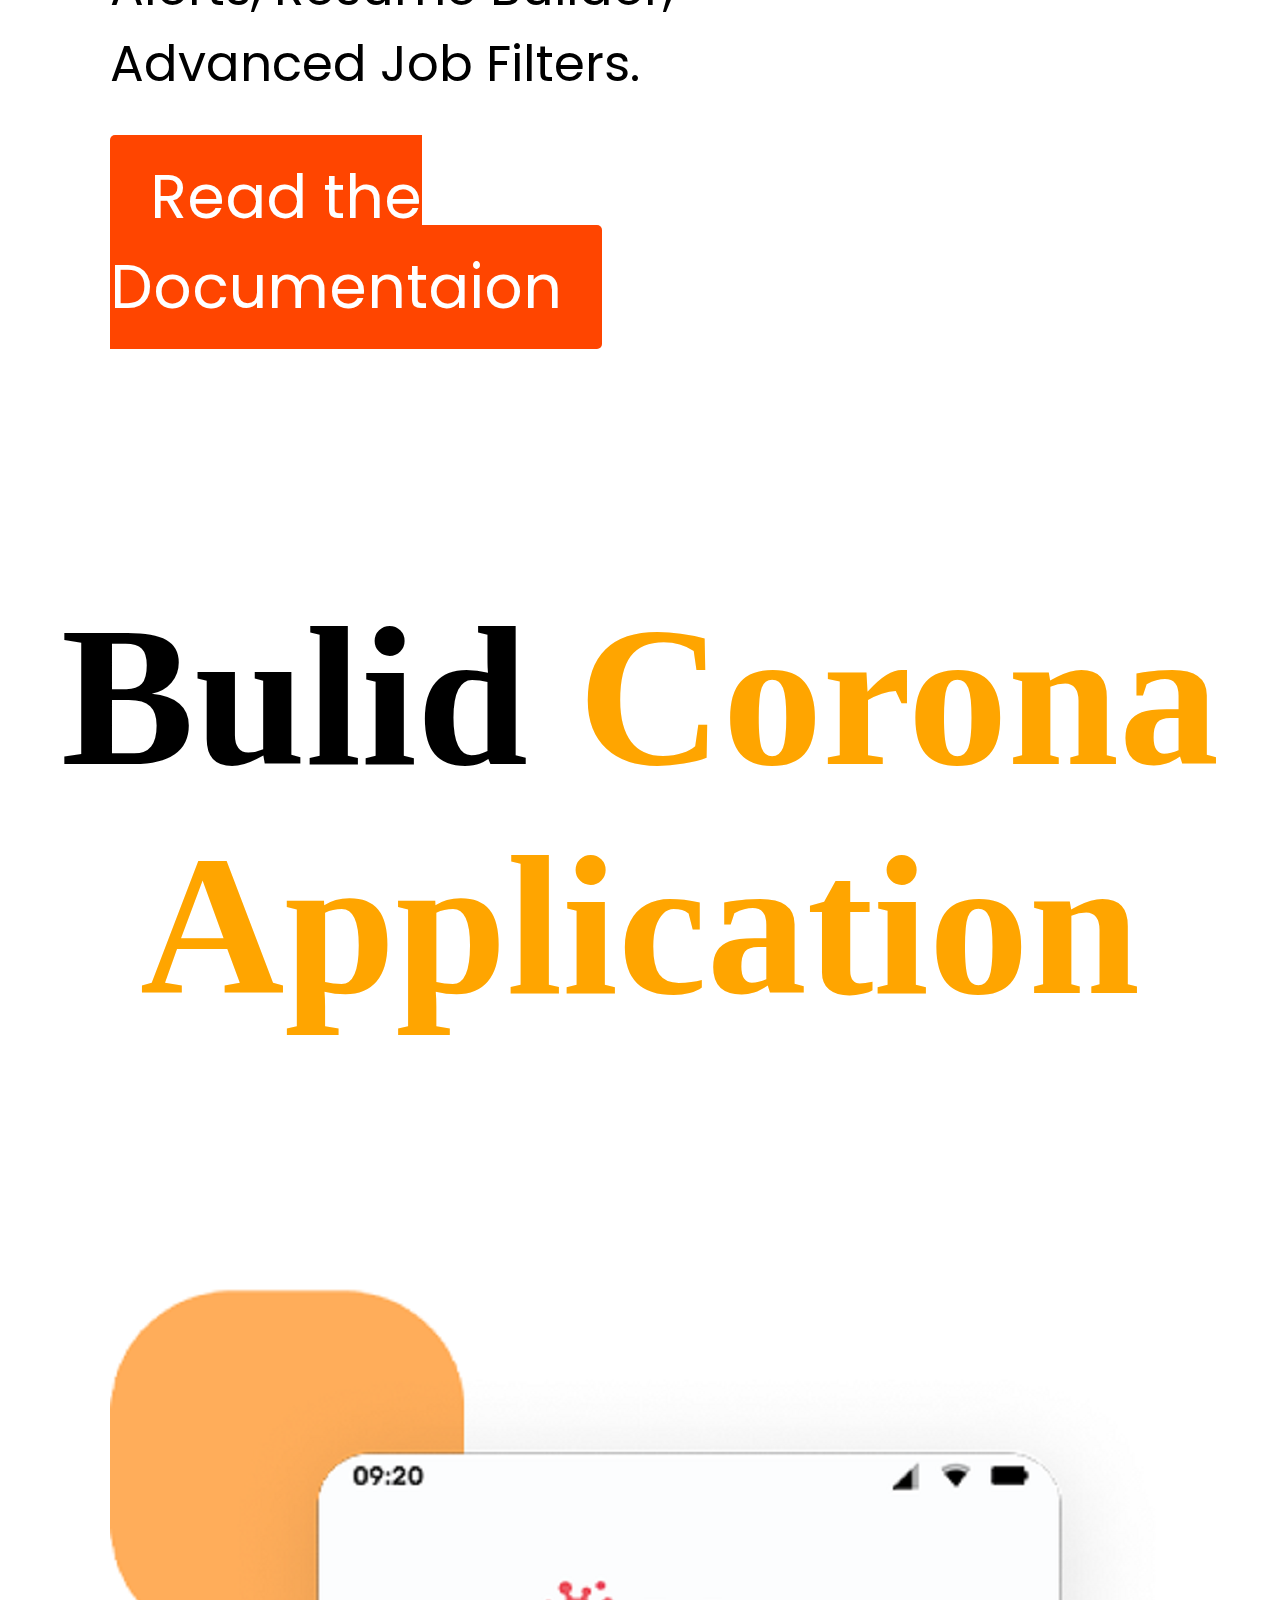
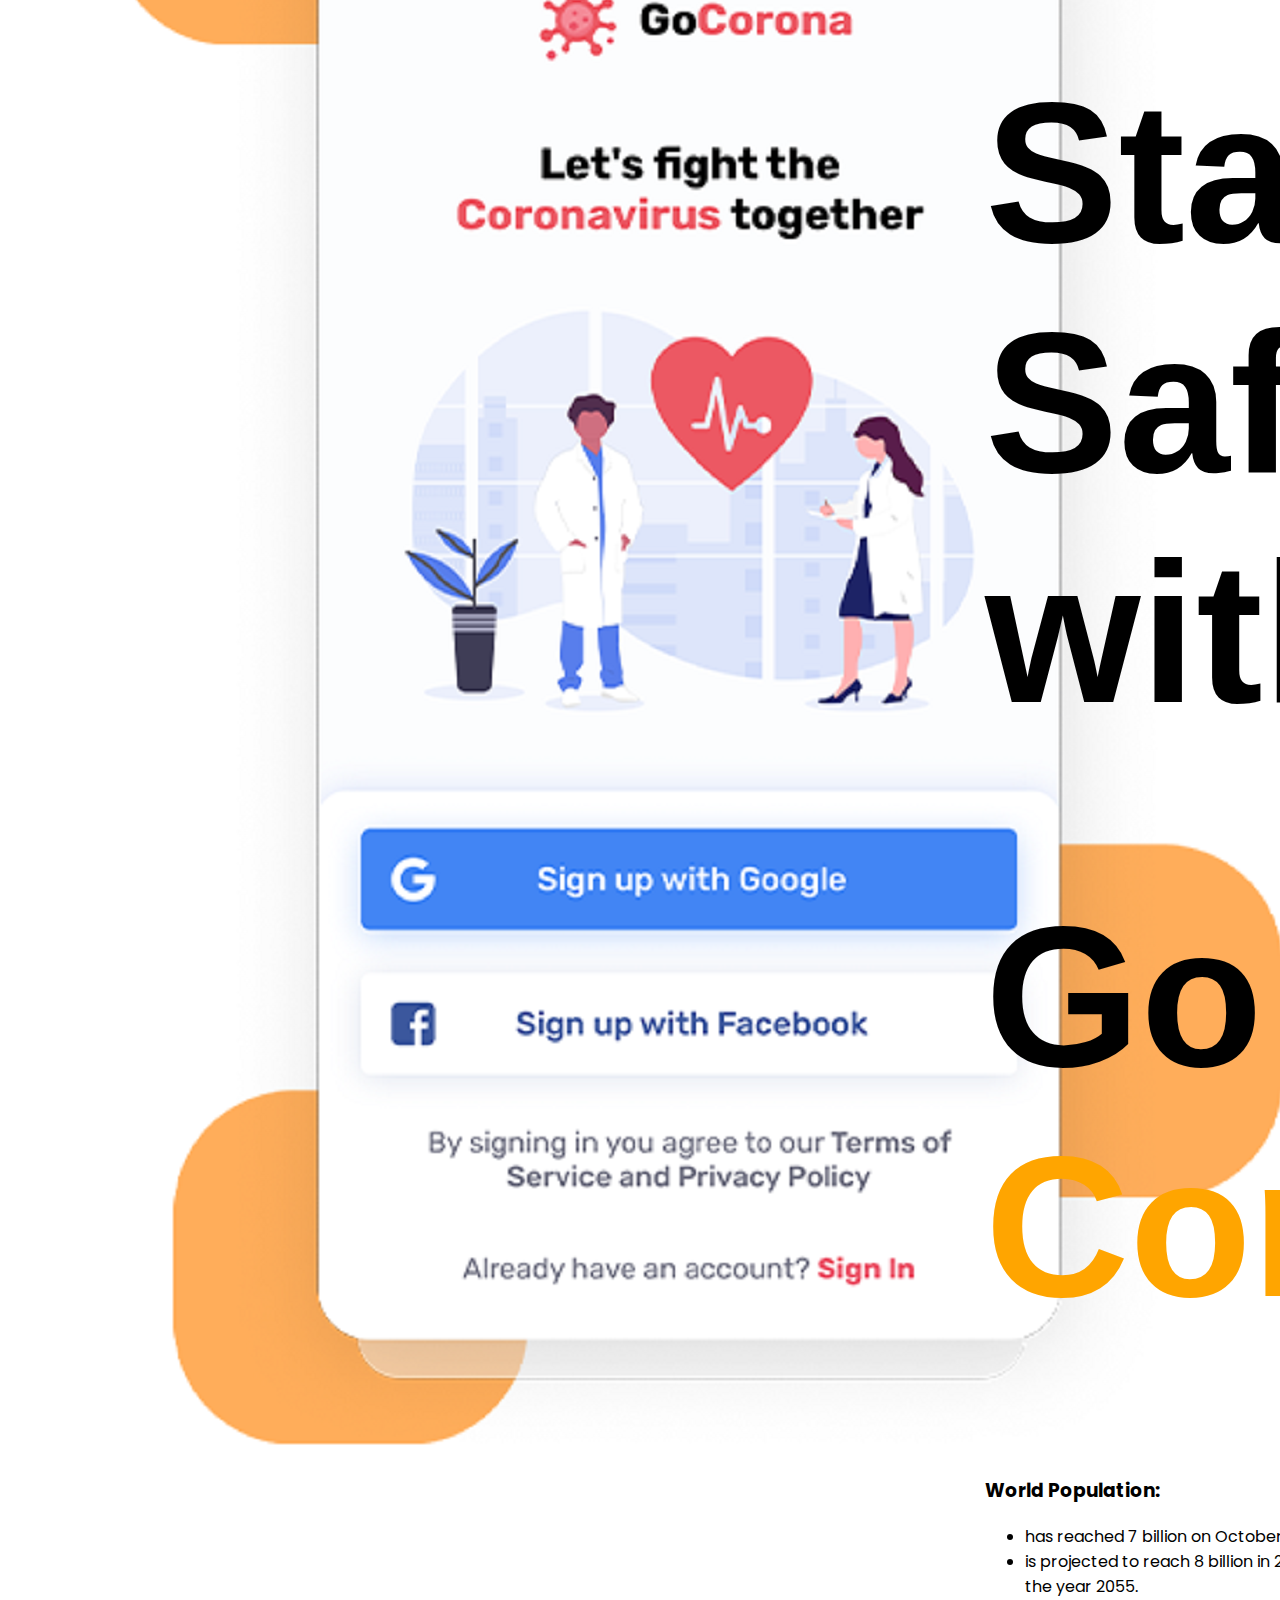
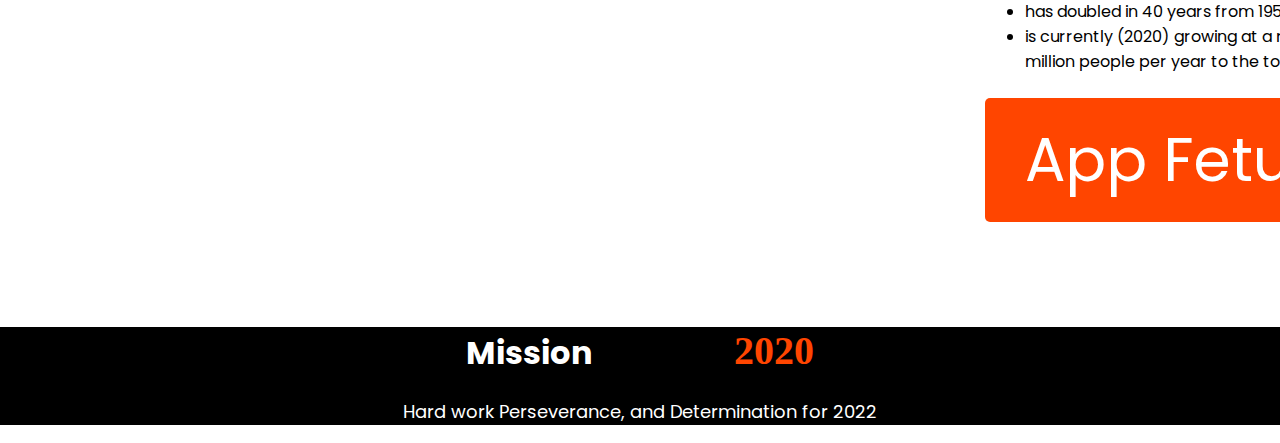
==== commit ff07f310: "adding footer" ====
--- a/index.html
+++ b/index.html
@@ -160,6 +160,17 @@
 
     </section>
 
+    <footer>
+
+        <div class="footer">
+
+            <h1> <span class="foot-mis">Mission</span> Mission <span class="footer-sp">2020</span></h1>
+            <p class="foot-p">Hard work Perseverance, and Determination for 2022</p>
+
+        </div>
+
+    </footer>
+
 
 </body>
 
--- a/style.css
+++ b/style.css
@@ -1,6 +1,6 @@
 body{
     font-family: 'Poppins', sans-serif;
-    margin-left: 50px;
+    margin: 0;
 }
 
 .heading{
@@ -119,3 +119,27 @@
     color: orange;
 }
 
+.footer-sp{
+    
+    color: orangered;
+    font-size: 40px;
+    font-family: fantasy;
+    text-align: center;
+    
+}
+
+.footer{
+    background-color: black;
+    text-align: center;
+}
+
+.foot-p{
+    color: white;
+    font-size: 18px;
+    text-align: center;
+}
+
+.foot-mis{
+    text-align: center;
+    color: white;
+}
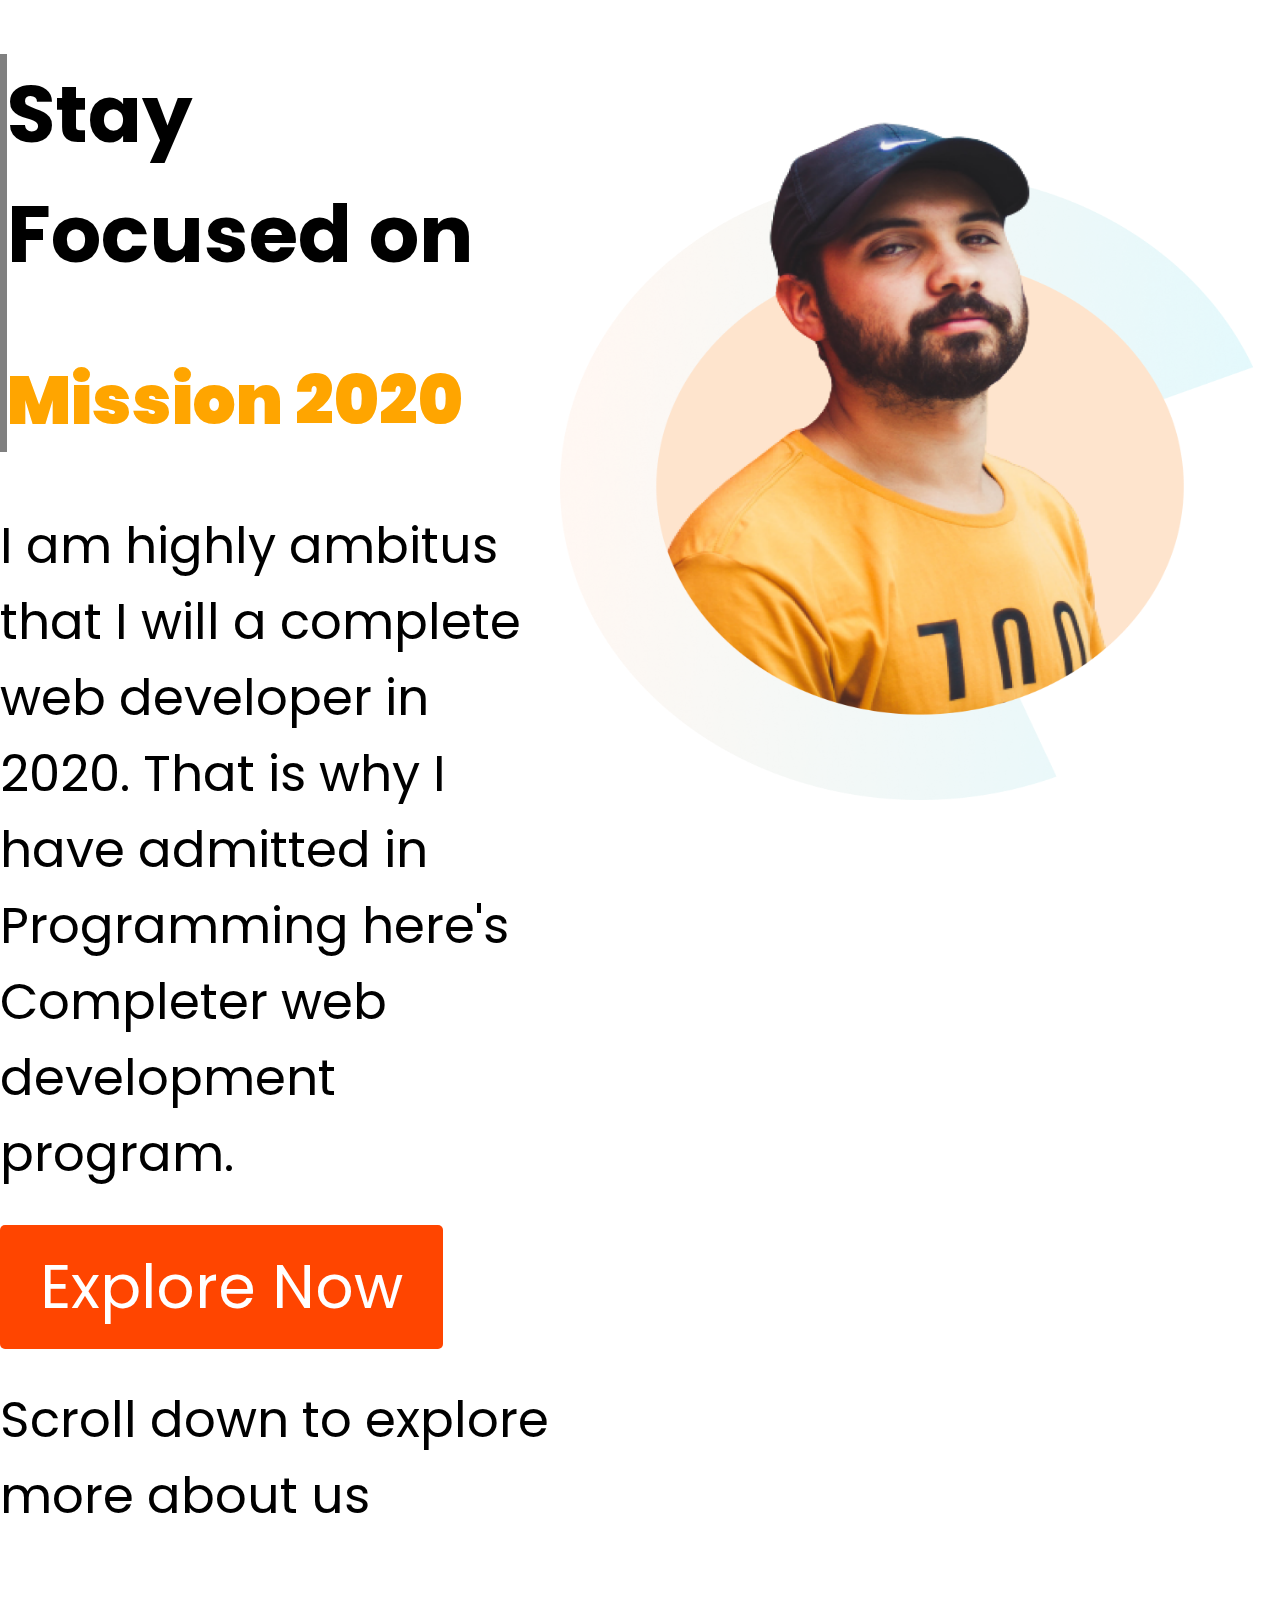
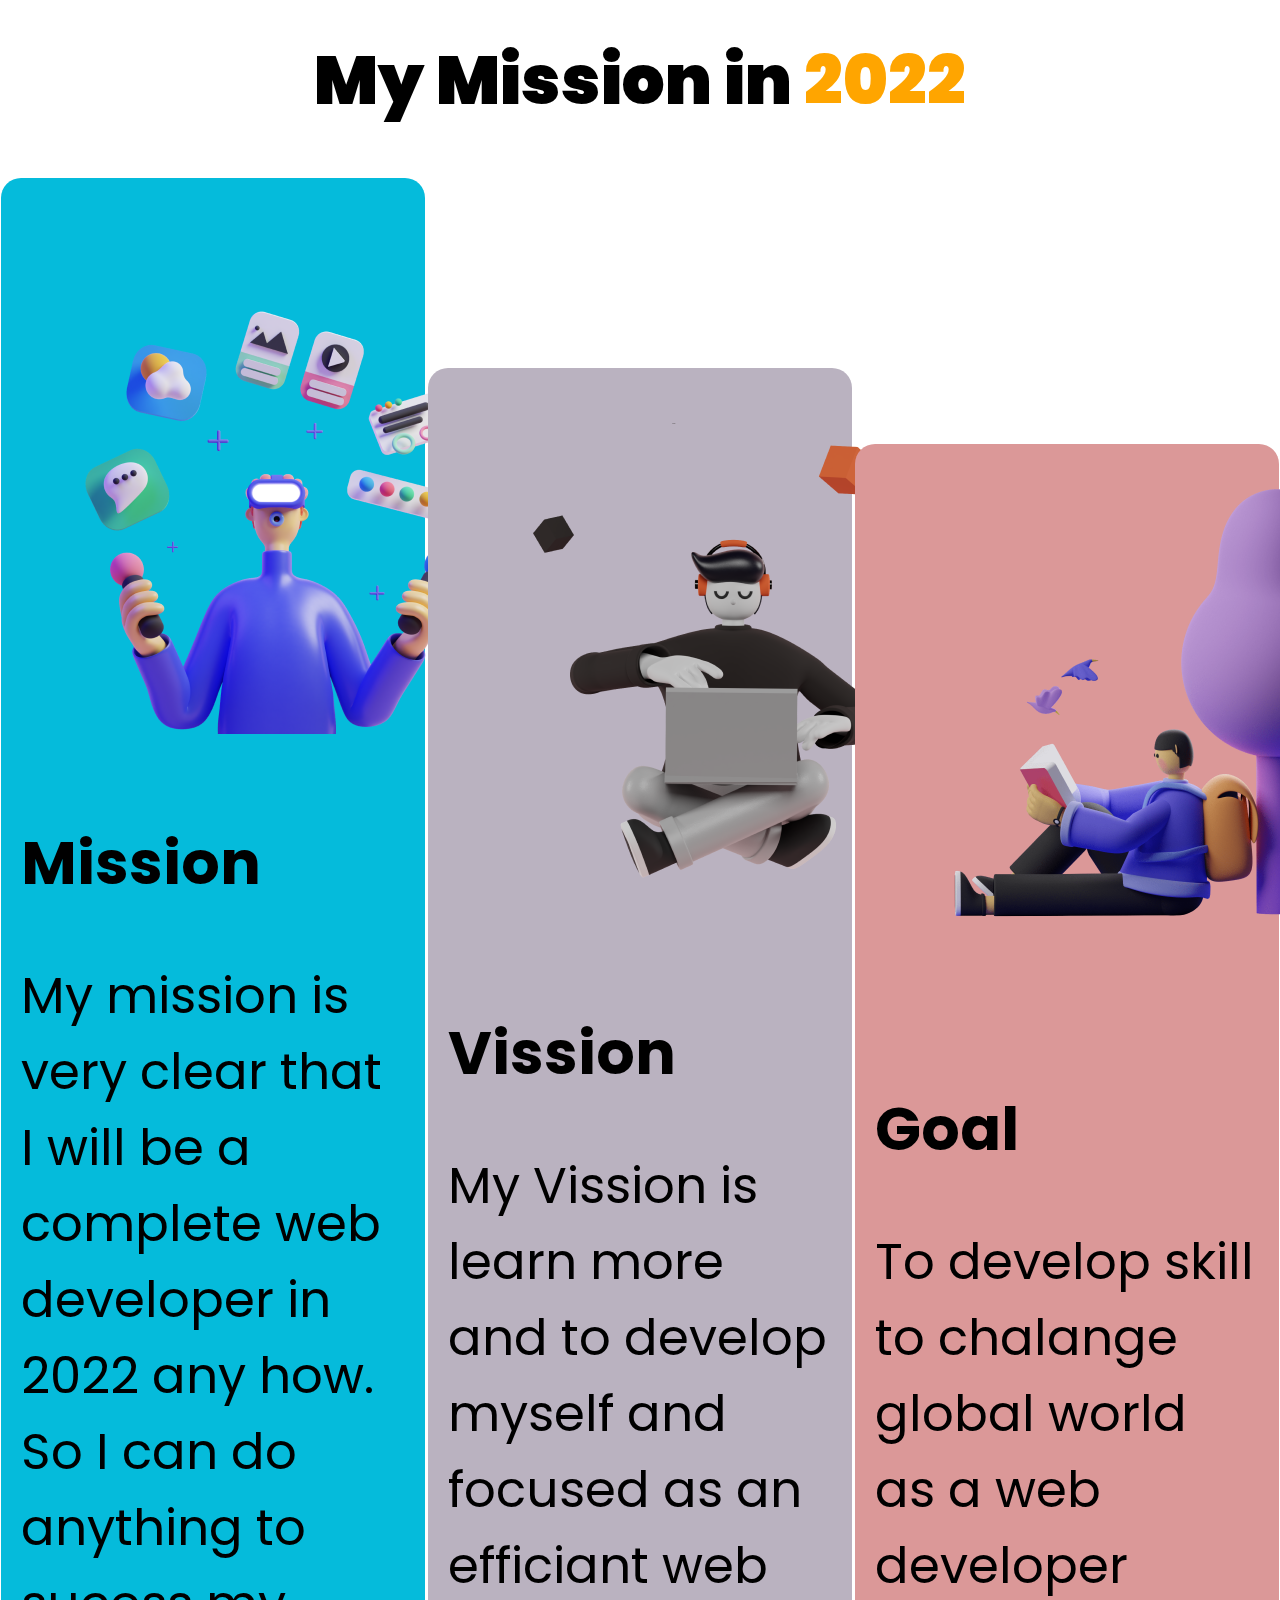
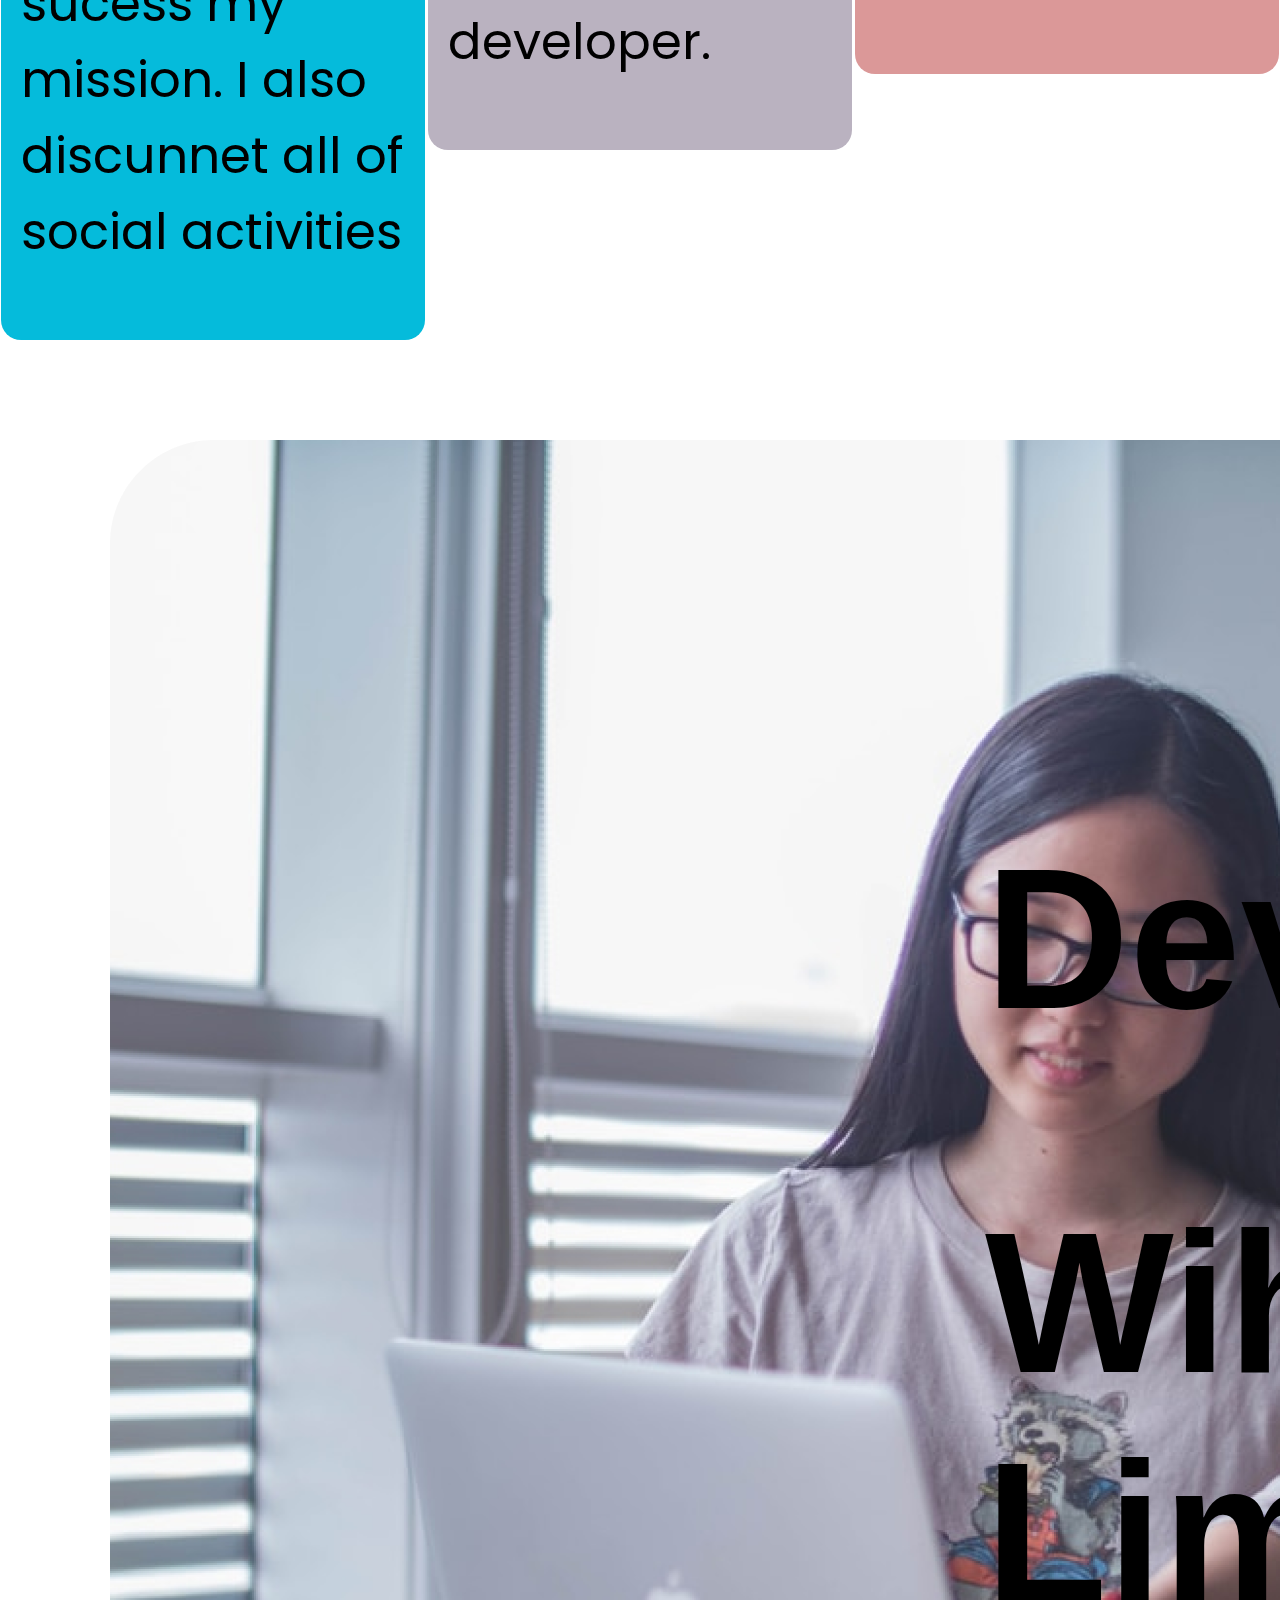
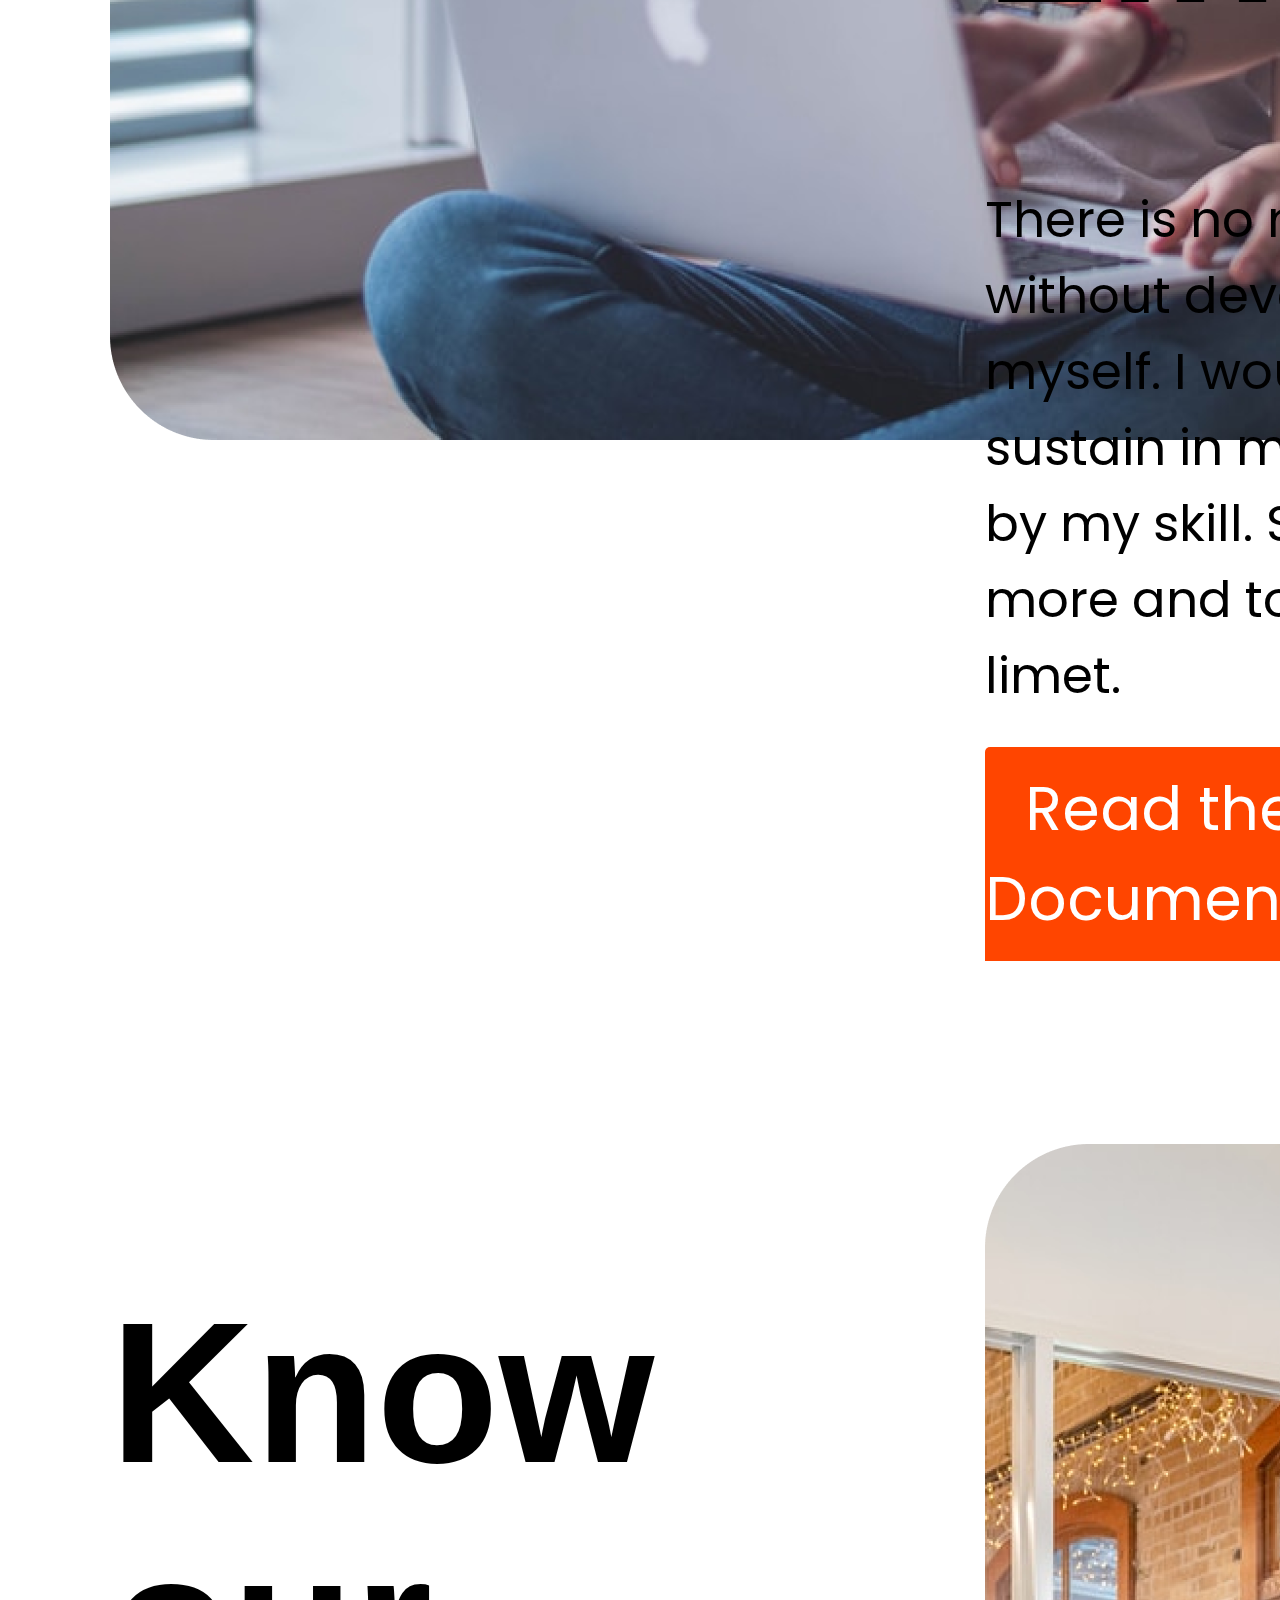
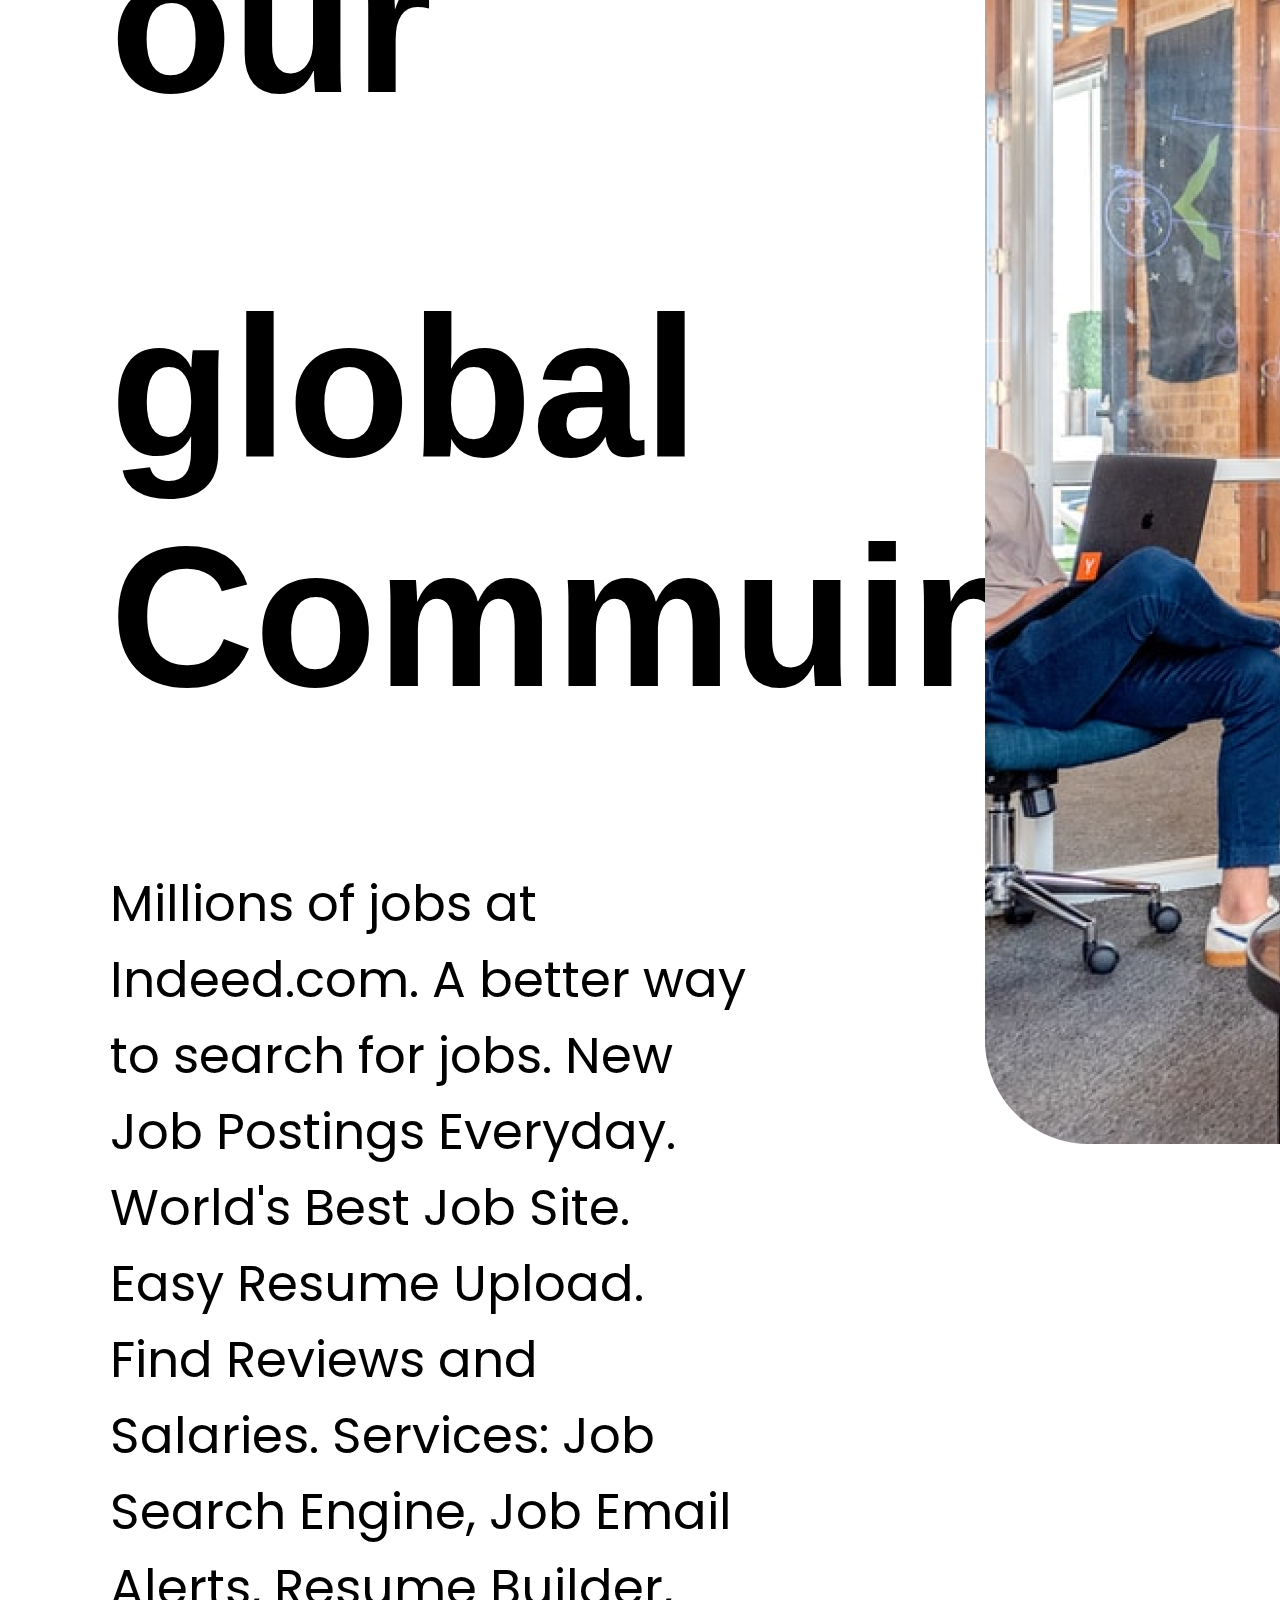
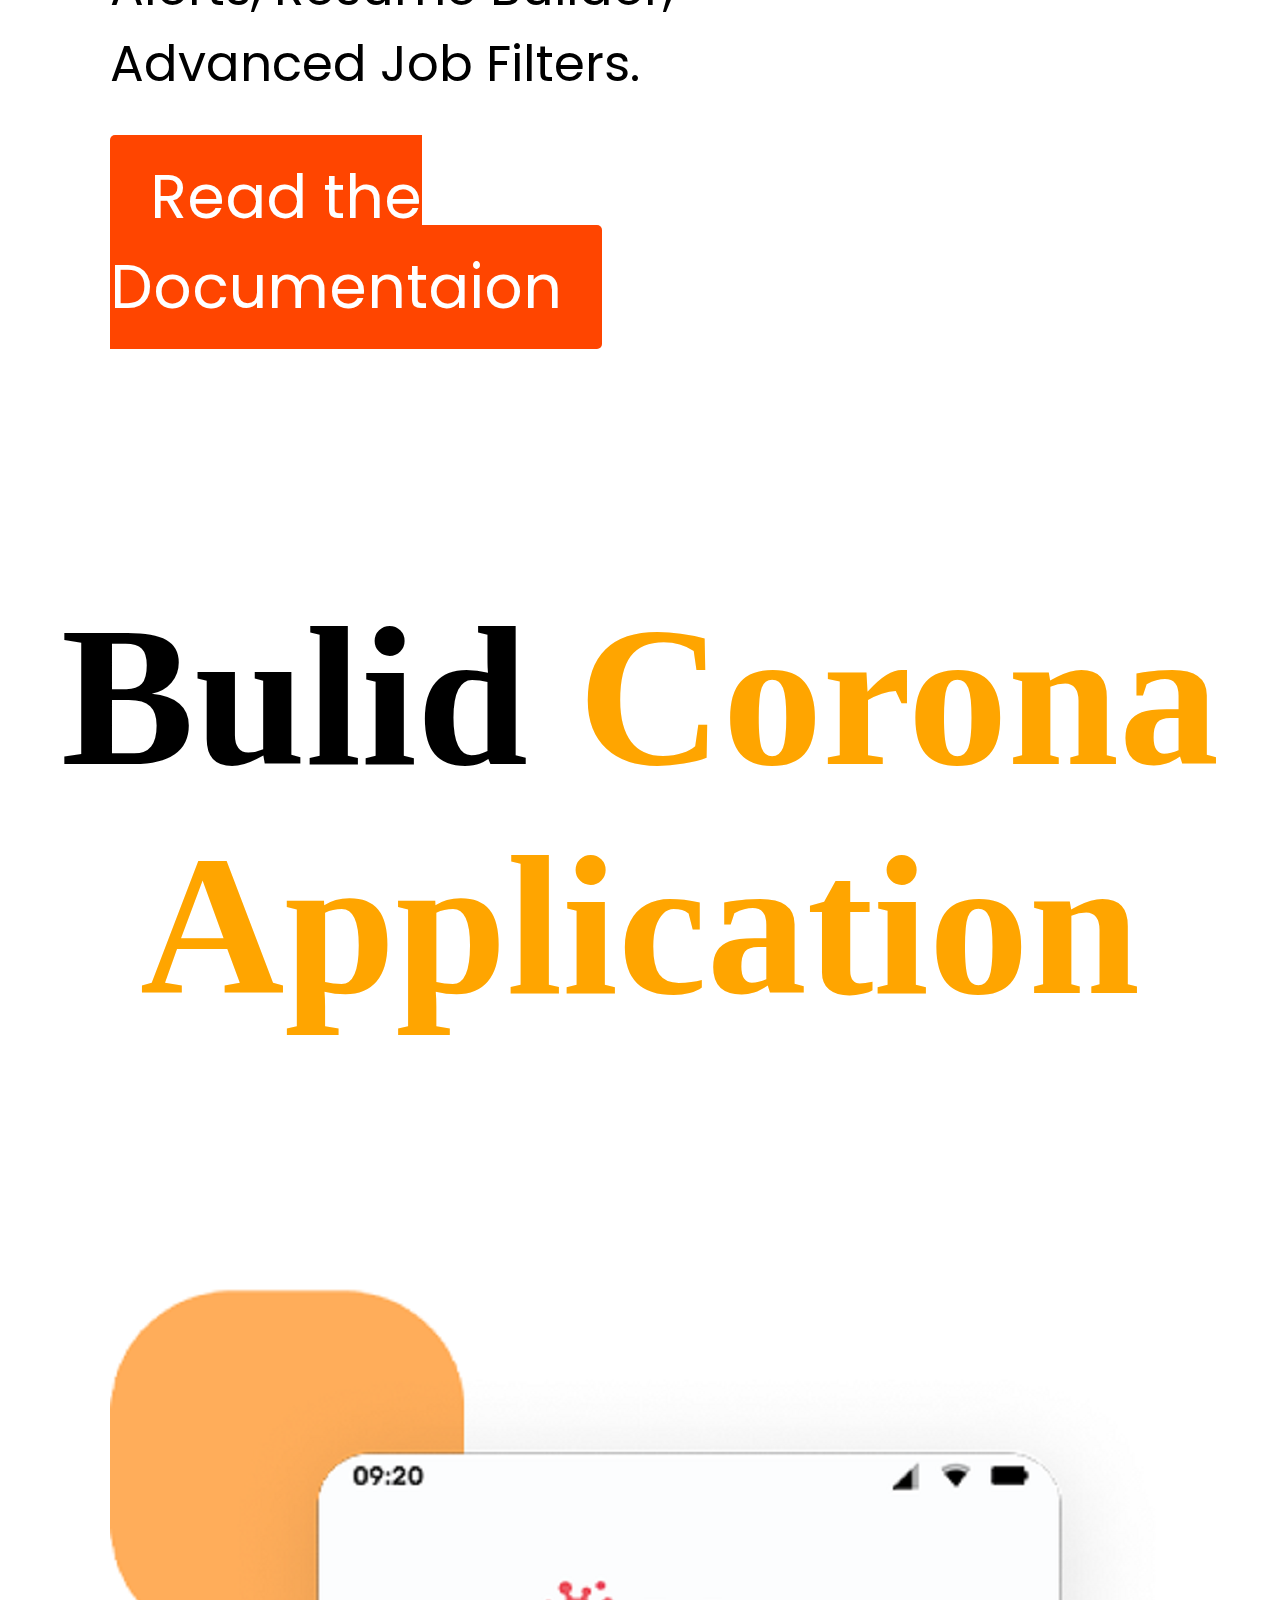
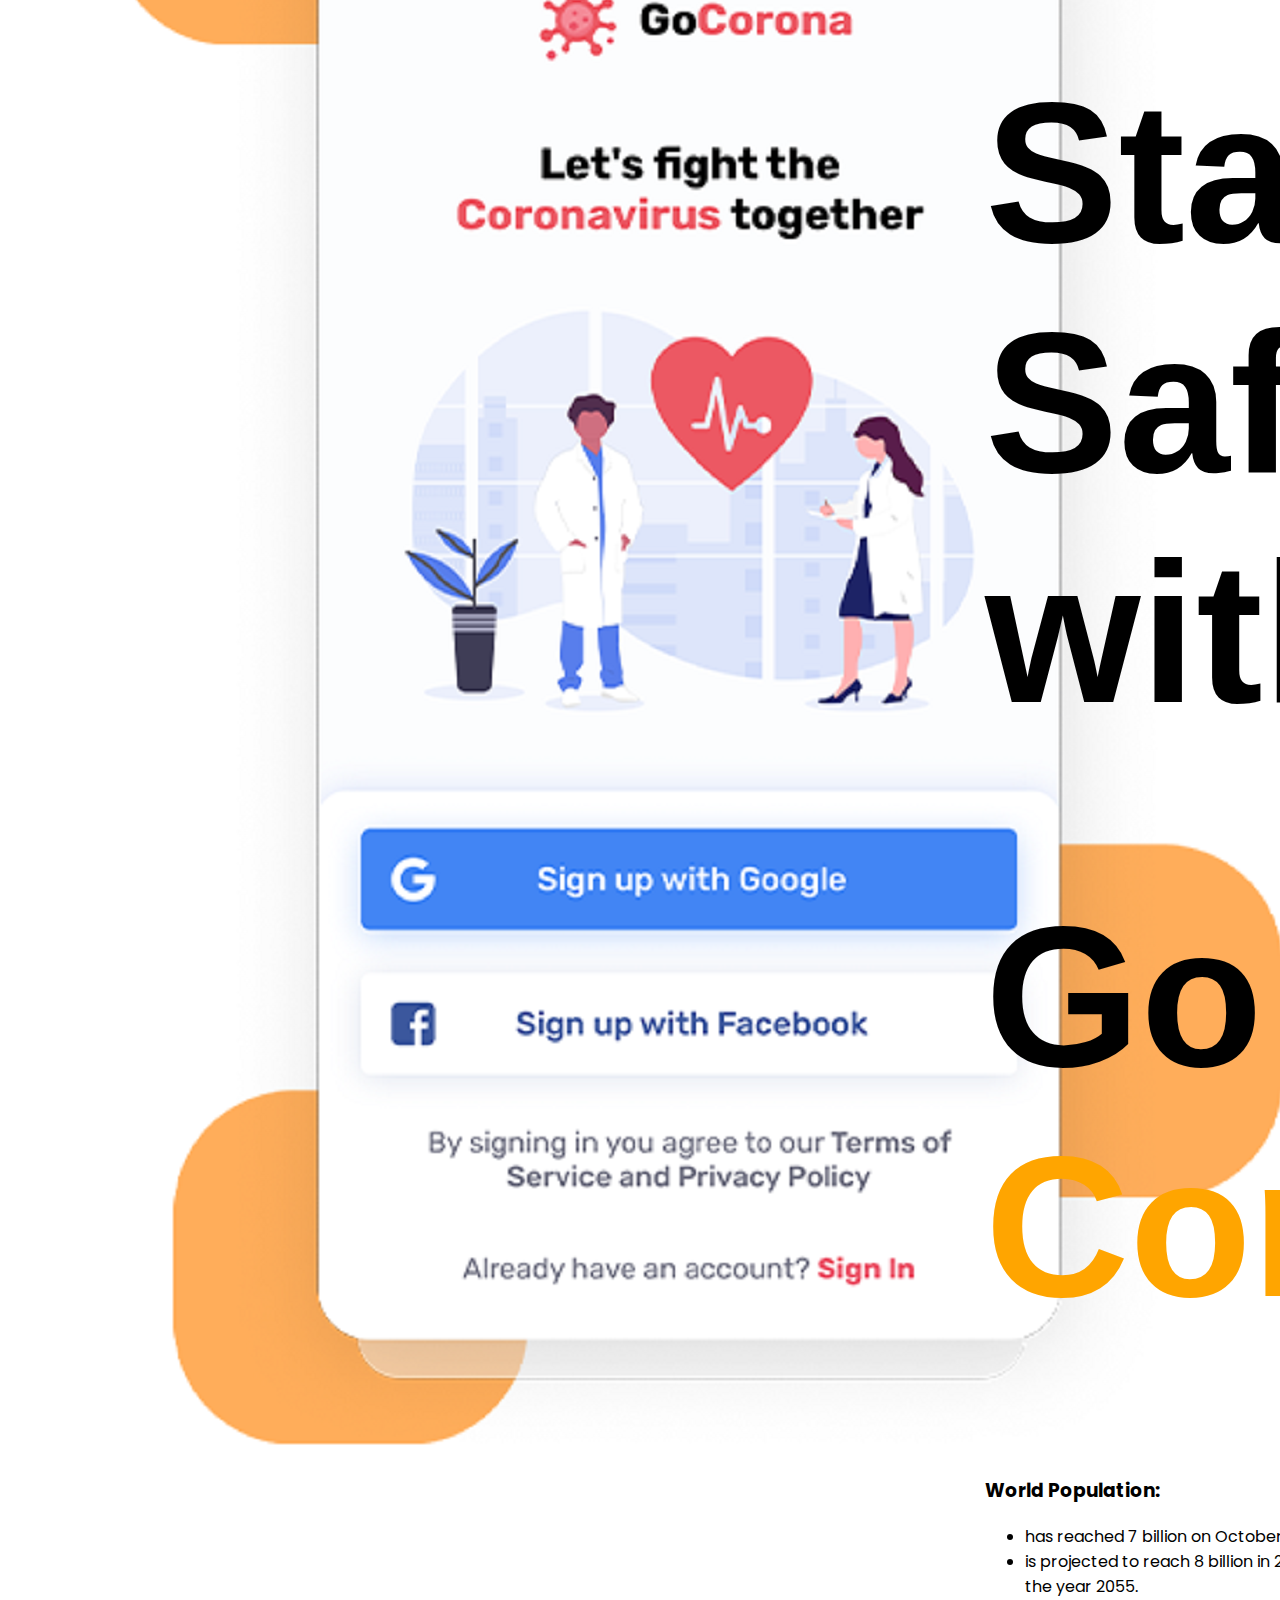
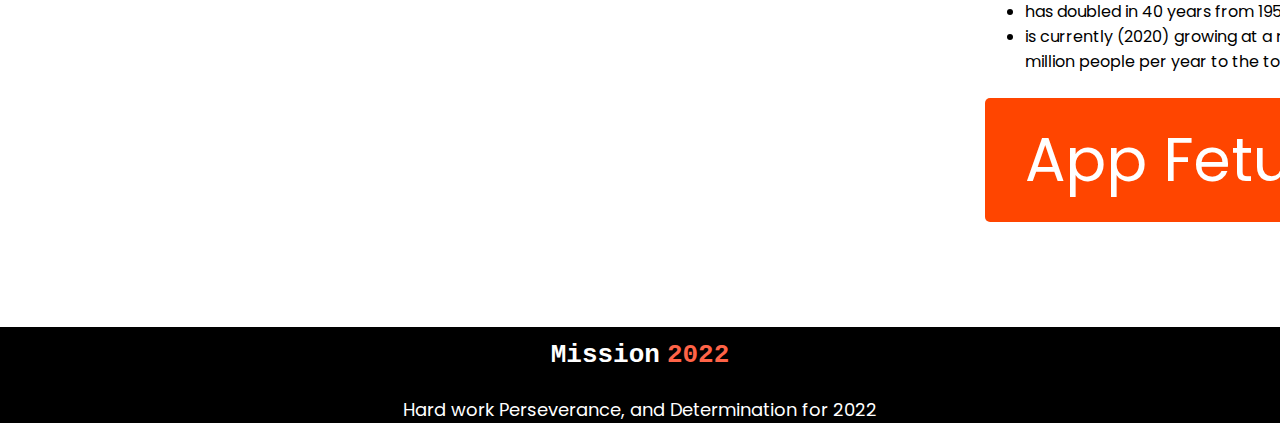
==== commit f607dc17: "adding foter" ====
--- a/index.html
+++ b/index.html
@@ -164,7 +164,7 @@
 
         <div class="footer">
 
-            <h1> <span class="foot-mis">Mission</span> Mission <span class="footer-sp">2020</span></h1>
+            <h1> <span class="foot-mis">Mission</span> <span class="foot-2022">2022</span></h1>
             <p class="foot-p">Hard work Perseverance, and Determination for 2022</p>
 
         </div>
--- a/style.css
+++ b/style.css
@@ -139,7 +139,15 @@
     text-align: center;
 }
 
+
 .foot-mis{
     text-align: center;
     color: white;
+    font-family: monospace;
 }
+
+.foot-2022{
+    text-align: center;
+    color: tomato;
+    font-family: monospace;
+}